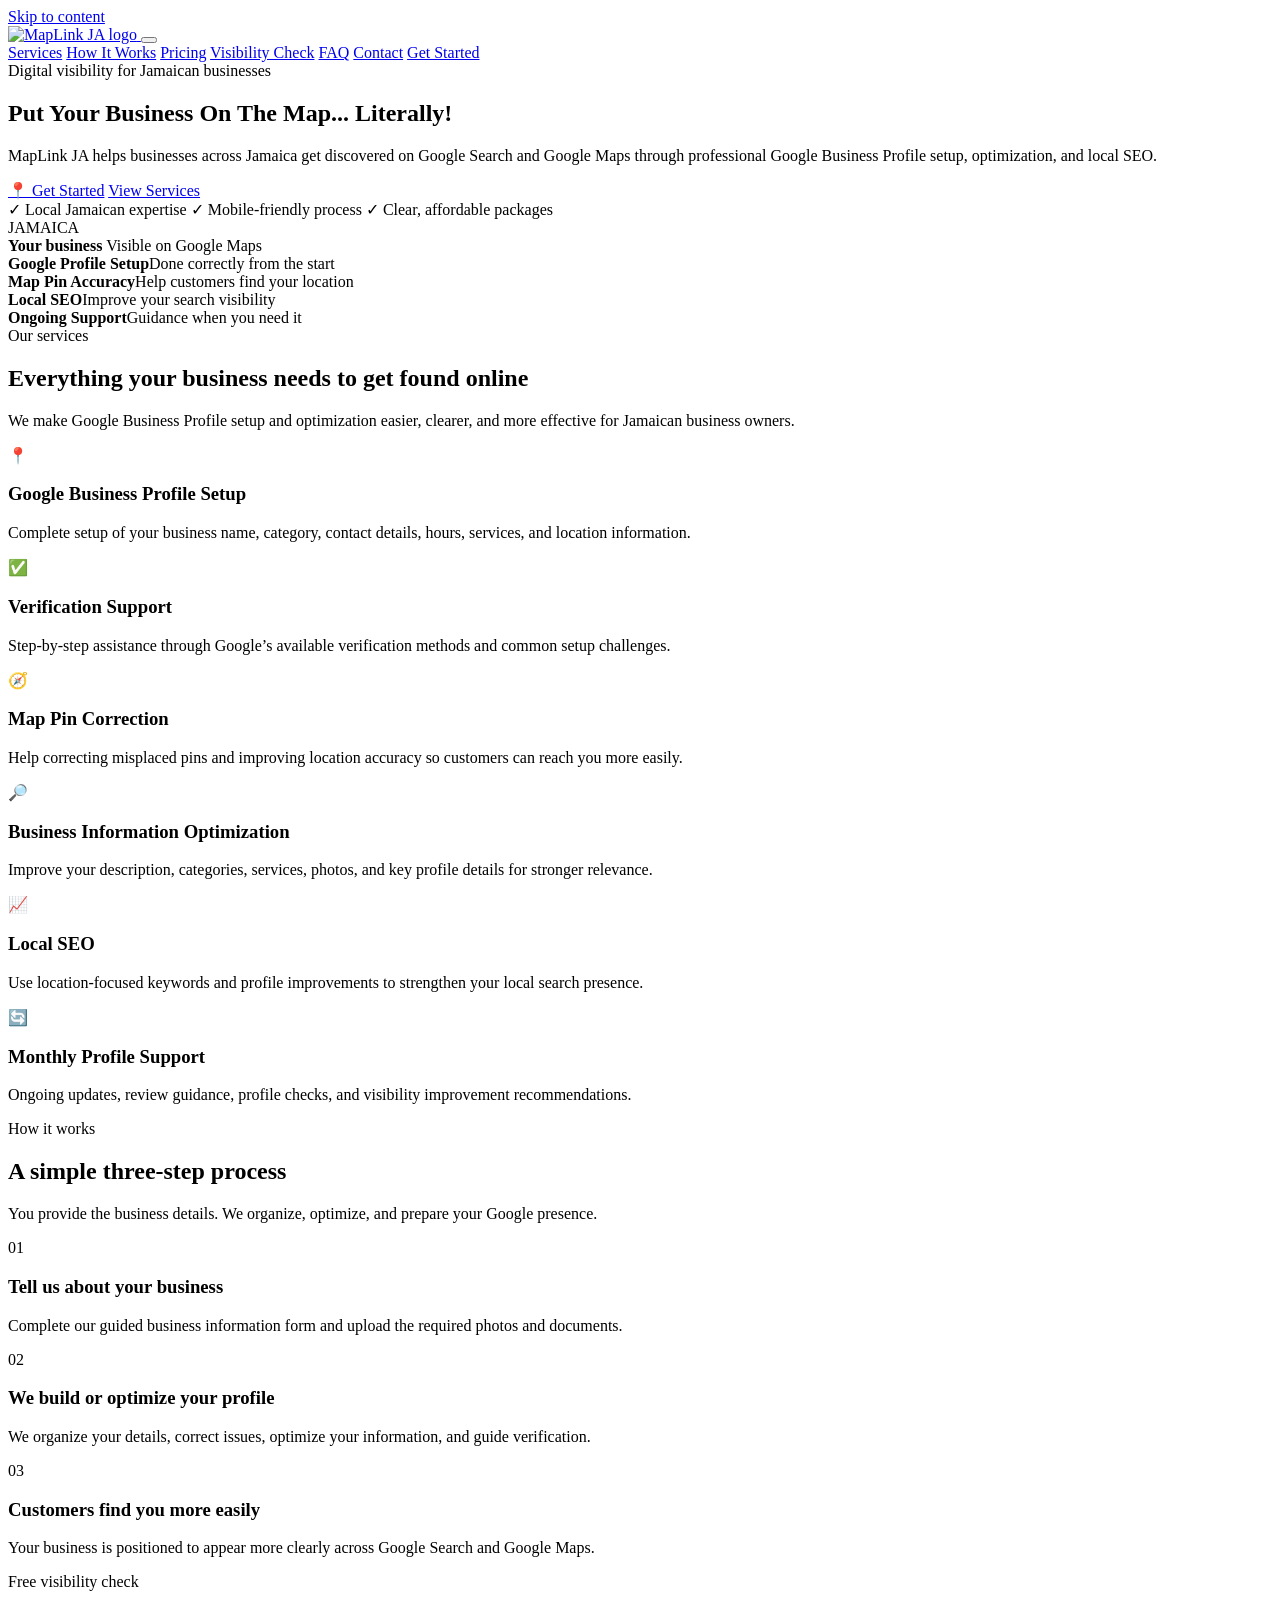
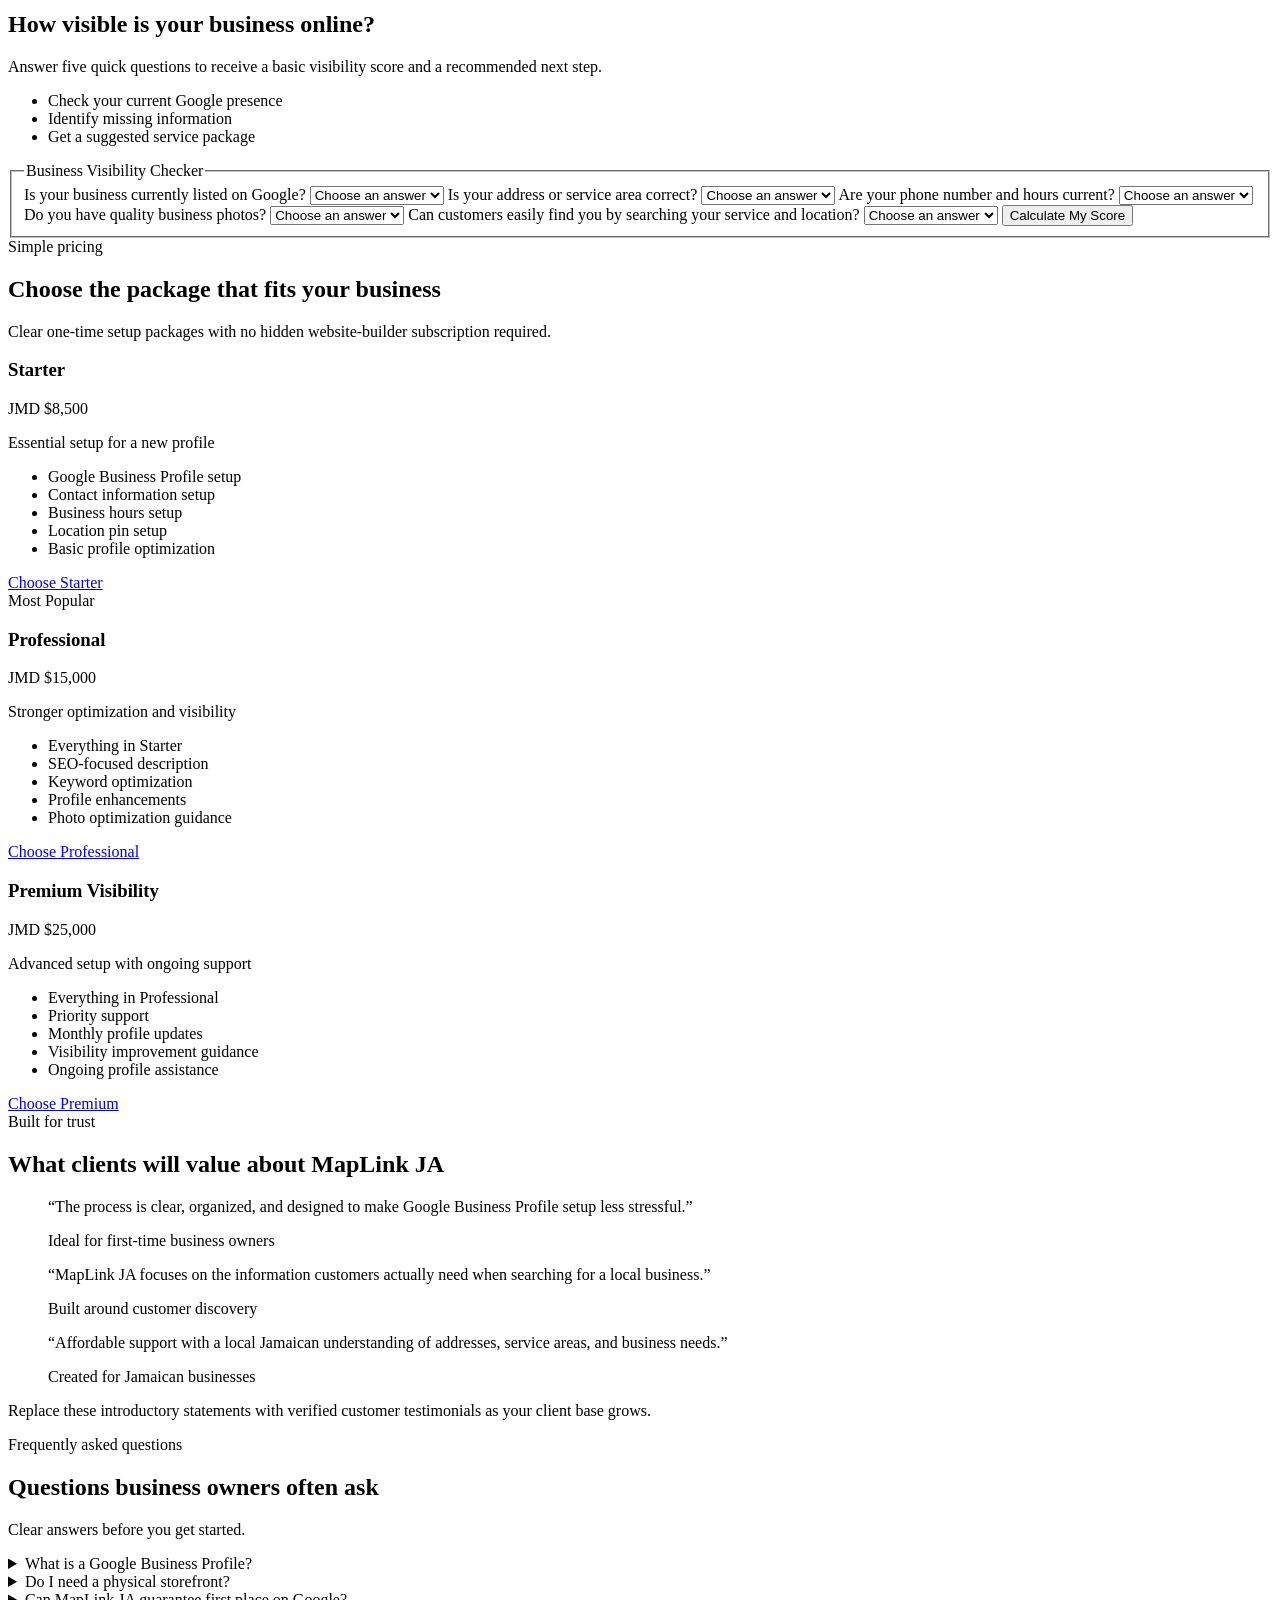
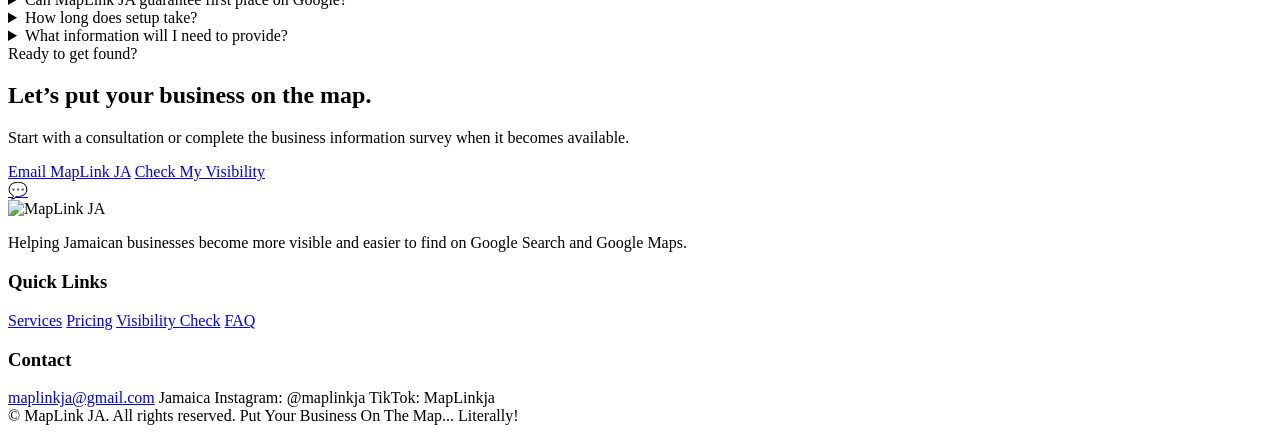
==== index.html @ b2a70035 "Add MapLink JA homepage" ====
<!DOCTYPE html>
<html lang="en">
<head>
  <meta charset="UTF-8">
  <meta name="viewport" content="width=device-width, initial-scale=1.0">
  <meta name="description" content="MapLink JA helps Jamaican businesses get found on Google Maps and Google Search through Google Business Profile setup, optimization, and local SEO.">
  <meta name="keywords" content="Google Business Profile Jamaica, Google Maps Jamaica, local SEO Jamaica, business listing Jamaica, MapLink JA">
  <meta name="author" content="MapLink JA">
  <meta property="og:title" content="MapLink JA | Put Your Business On The Map">
  <meta property="og:description" content="Helping Jamaican businesses get discovered on Google Maps and Google Search.">
  <meta property="og:type" content="website">
  <meta property="og:url" content="https://maplinkjamaica.com">
  <meta property="og:image" content="images/maplink-ja-logo.png">
  <title>MapLink JA | Put Your Business On The Map</title>
  <link rel="preconnect" href="https://fonts.googleapis.com">
  <link rel="preconnect" href="https://fonts.gstatic.com" crossorigin>
  <link href="https://fonts.googleapis.com/css2?family=Montserrat:wght@600;700;800&family=Poppins:wght@400;500;600&display=swap" rel="stylesheet">
  <link rel="stylesheet" href="css/style.css">
  <script defer src="js/main.js"></script>
</head>
<body>
  <a class="skip-link" href="#main-content">Skip to content</a>

  <header class="site-header" id="top">
    <div class="container nav-wrap">
      <a class="brand" href="#top" aria-label="MapLink JA home">
        <img src="images/maplink-ja-logo.png" alt="MapLink JA logo">
      </a>

      <button class="menu-toggle" aria-label="Open navigation" aria-expanded="false" aria-controls="site-nav">
        <span></span><span></span><span></span>
      </button>

      <nav id="site-nav" class="site-nav" aria-label="Primary navigation">
        <a href="#services">Services</a>
        <a href="#process">How It Works</a>
        <a href="#pricing">Pricing</a>
        <a href="#visibility">Visibility Check</a>
        <a href="#faq">FAQ</a>
        <a href="#contact">Contact</a>
        <a class="btn btn-small" href="#contact">Get Started</a>
      </nav>
    </div>
  </header>

  <main id="main-content">
    <section class="hero">
      <div class="hero-grid"></div>
      <div class="container hero-content">
        <div class="hero-copy reveal">
          <span class="eyebrow">Digital visibility for Jamaican businesses</span>
          <h1>Put Your Business On The Map... <span>Literally!</span></h1>
          <p>MapLink JA helps businesses across Jamaica get discovered on Google Search and Google Maps through professional Google Business Profile setup, optimization, and local SEO.</p>
          <div class="hero-actions">
            <a class="btn" href="#contact">📍 Get Started</a>
            <a class="btn btn-outline" href="#services">View Services</a>
          </div>
          <div class="hero-points">
            <span>✓ Local Jamaican expertise</span>
            <span>✓ Mobile-friendly process</span>
            <span>✓ Clear, affordable packages</span>
          </div>
        </div>

        <div class="hero-visual reveal" aria-hidden="true">
          <div class="map-card">
            <div class="map-lines"></div>
            <div class="jamaica-shape">JAMAICA</div>
            <div class="pin pin-main"><span></span></div>
            <div class="pin pin-small pin-1"></div>
            <div class="pin pin-small pin-2"></div>
            <div class="pin pin-small pin-3"></div>
            <div class="status-card">
              <strong>Your business</strong>
              <span>Visible on Google Maps</span>
            </div>
          </div>
        </div>
      </div>
    </section>

    <section class="trust-strip" aria-label="Key benefits">
      <div class="container trust-grid">
        <div><strong>Google Profile Setup</strong><span>Done correctly from the start</span></div>
        <div><strong>Map Pin Accuracy</strong><span>Help customers find your location</span></div>
        <div><strong>Local SEO</strong><span>Improve your search visibility</span></div>
        <div><strong>Ongoing Support</strong><span>Guidance when you need it</span></div>
      </div>
    </section>

    <section class="section" id="services">
      <div class="container">
        <div class="section-heading reveal">
          <span class="eyebrow">Our services</span>
          <h2>Everything your business needs to get found online</h2>
          <p>We make Google Business Profile setup and optimization easier, clearer, and more effective for Jamaican business owners.</p>
        </div>

        <div class="card-grid">
          <article class="service-card reveal">
            <div class="icon">📍</div>
            <h3>Google Business Profile Setup</h3>
            <p>Complete setup of your business name, category, contact details, hours, services, and location information.</p>
          </article>
          <article class="service-card reveal">
            <div class="icon">✅</div>
            <h3>Verification Support</h3>
            <p>Step-by-step assistance through Google’s available verification methods and common setup challenges.</p>
          </article>
          <article class="service-card reveal">
            <div class="icon">🧭</div>
            <h3>Map Pin Correction</h3>
            <p>Help correcting misplaced pins and improving location accuracy so customers can reach you more easily.</p>
          </article>
          <article class="service-card reveal">
            <div class="icon">🔎</div>
            <h3>Business Information Optimization</h3>
            <p>Improve your description, categories, services, photos, and key profile details for stronger relevance.</p>
          </article>
          <article class="service-card reveal">
            <div class="icon">📈</div>
            <h3>Local SEO</h3>
            <p>Use location-focused keywords and profile improvements to strengthen your local search presence.</p>
          </article>
          <article class="service-card reveal">
            <div class="icon">🔄</div>
            <h3>Monthly Profile Support</h3>
            <p>Ongoing updates, review guidance, profile checks, and visibility improvement recommendations.</p>
          </article>
        </div>
      </div>
    </section>

    <section class="section section-dark" id="process">
      <div class="container">
        <div class="section-heading light reveal">
          <span class="eyebrow">How it works</span>
          <h2>A simple three-step process</h2>
          <p>You provide the business details. We organize, optimize, and prepare your Google presence.</p>
        </div>

        <div class="steps">
          <article class="step reveal">
            <span class="step-number">01</span>
            <h3>Tell us about your business</h3>
            <p>Complete our guided business information form and upload the required photos and documents.</p>
          </article>
          <article class="step reveal">
            <span class="step-number">02</span>
            <h3>We build or optimize your profile</h3>
            <p>We organize your details, correct issues, optimize your information, and guide verification.</p>
          </article>
          <article class="step reveal">
            <span class="step-number">03</span>
            <h3>Customers find you more easily</h3>
            <p>Your business is positioned to appear more clearly across Google Search and Google Maps.</p>
          </article>
        </div>
      </div>
    </section>

    <section class="section" id="visibility">
      <div class="container checker-layout">
        <div class="checker-copy reveal">
          <span class="eyebrow">Free visibility check</span>
          <h2>How visible is your business online?</h2>
          <p>Answer five quick questions to receive a basic visibility score and a recommended next step.</p>
          <ul class="check-list">
            <li>Check your current Google presence</li>
            <li>Identify missing information</li>
            <li>Get a suggested service package</li>
          </ul>
        </div>

        <form class="checker-card reveal" id="visibility-form">
          <fieldset>
            <legend>Business Visibility Checker</legend>

            <label>
              Is your business currently listed on Google?
              <select name="listed" required>
                <option value="">Choose an answer</option>
                <option value="20">Yes</option>
                <option value="0">No</option>
                <option value="8">Not sure</option>
              </select>
            </label>

            <label>
              Is your address or service area correct?
              <select name="address" required>
                <option value="">Choose an answer</option>
                <option value="20">Yes</option>
                <option value="5">No</option>
                <option value="8">Not sure</option>
              </select>
            </label>

            <label>
              Are your phone number and hours current?
              <select name="details" required>
                <option value="">Choose an answer</option>
                <option value="20">Yes</option>
                <option value="5">No</option>
                <option value="8">Not sure</option>
              </select>
            </label>

            <label>
              Do you have quality business photos?
              <select name="photos" required>
                <option value="">Choose an answer</option>
                <option value="20">Yes</option>
                <option value="5">No</option>
                <option value="10">A few</option>
              </select>
            </label>

            <label>
              Can customers easily find you by searching your service and location?
              <select name="search" required>
                <option value="">Choose an answer</option>
                <option value="20">Yes</option>
                <option value="5">No</option>
                <option value="8">Not sure</option>
              </select>
            </label>

            <button class="btn" type="submit">Calculate My Score</button>
          </fieldset>

          <div class="score-result" id="score-result" aria-live="polite" hidden>
            <div class="score-circle"><span id="score-number">0</span><small>/100</small></div>
            <div>
              <h3 id="score-title">Your result</h3>
              <p id="score-message"></p>
              <a class="text-link" href="#contact">Get help from MapLink JA →</a>
            </div>
          </div>
        </form>
      </div>
    </section>

    <section class="section pricing-section" id="pricing">
      <div class="container">
        <div class="section-heading reveal">
          <span class="eyebrow">Simple pricing</span>
          <h2>Choose the package that fits your business</h2>
          <p>Clear one-time setup packages with no hidden website-builder subscription required.</p>
        </div>

        <div class="pricing-grid">
          <article class="price-card reveal">
            <h3>Starter</h3>
            <p class="price"><span>JMD</span> $8,500</p>
            <p class="price-note">Essential setup for a new profile</p>
            <ul>
              <li>Google Business Profile setup</li>
              <li>Contact information setup</li>
              <li>Business hours setup</li>
              <li>Location pin setup</li>
              <li>Basic profile optimization</li>
            </ul>
            <a class="btn btn-outline-dark" href="#contact">Choose Starter</a>
          </article>

          <article class="price-card featured reveal">
            <span class="popular">Most Popular</span>
            <h3>Professional</h3>
            <p class="price"><span>JMD</span> $15,000</p>
            <p class="price-note">Stronger optimization and visibility</p>
            <ul>
              <li>Everything in Starter</li>
              <li>SEO-focused description</li>
              <li>Keyword optimization</li>
              <li>Profile enhancements</li>
              <li>Photo optimization guidance</li>
            </ul>
            <a class="btn" href="#contact">Choose Professional</a>
          </article>

          <article class="price-card reveal">
            <h3>Premium Visibility</h3>
            <p class="price"><span>JMD</span> $25,000</p>
            <p class="price-note">Advanced setup with ongoing support</p>
            <ul>
              <li>Everything in Professional</li>
              <li>Priority support</li>
              <li>Monthly profile updates</li>
              <li>Visibility improvement guidance</li>
              <li>Ongoing profile assistance</li>
            </ul>
            <a class="btn btn-outline-dark" href="#contact">Choose Premium</a>
          </article>
        </div>
      </div>
    </section>

    <section class="section testimonials">
      <div class="container">
        <div class="section-heading reveal">
          <span class="eyebrow">Built for trust</span>
          <h2>What clients will value about MapLink JA</h2>
        </div>
        <div class="testimonial-grid">
          <blockquote class="testimonial reveal">
            <p>“The process is clear, organized, and designed to make Google Business Profile setup less stressful.”</p>
            <footer>Ideal for first-time business owners</footer>
          </blockquote>
          <blockquote class="testimonial reveal">
            <p>“MapLink JA focuses on the information customers actually need when searching for a local business.”</p>
            <footer>Built around customer discovery</footer>
          </blockquote>
          <blockquote class="testimonial reveal">
            <p>“Affordable support with a local Jamaican understanding of addresses, service areas, and business needs.”</p>
            <footer>Created for Jamaican businesses</footer>
          </blockquote>
        </div>
        <p class="disclaimer reveal">Replace these introductory statements with verified customer testimonials as your client base grows.</p>
      </div>
    </section>

    <section class="section faq-section" id="faq">
      <div class="container faq-layout">
        <div class="section-heading reveal">
          <span class="eyebrow">Frequently asked questions</span>
          <h2>Questions business owners often ask</h2>
          <p>Clear answers before you get started.</p>
        </div>

        <div class="accordion">
          <details class="reveal">
            <summary>What is a Google Business Profile?</summary>
            <p>It is the business listing that can appear in Google Search and Google Maps with your business name, phone number, hours, location, photos, reviews, and services.</p>
          </details>
          <details class="reveal">
            <summary>Do I need a physical storefront?</summary>
            <p>No. Eligible service-area businesses can hide their address and show the areas they serve instead, subject to Google’s current eligibility rules.</p>
          </details>
          <details class="reveal">
            <summary>Can MapLink JA guarantee first place on Google?</summary>
            <p>No legitimate provider can guarantee a specific ranking. We improve profile completeness, accuracy, relevance, and local visibility using responsible optimization practices.</p>
          </details>
          <details class="reveal">
            <summary>How long does setup take?</summary>
            <p>The preparation work can usually be completed quickly once all information is received. Google verification and review times vary depending on the method offered and the profile.</p>
          </details>
          <details class="reveal">
            <summary>What information will I need to provide?</summary>
            <p>You will need your official business details, contact information, business category, hours, address or service areas, services, logo, and suitable business photos.</p>
          </details>
        </div>
      </div>
    </section>

    <section class="cta-section" id="contact">
      <div class="container cta-card reveal">
        <div>
          <span class="eyebrow">Ready to get found?</span>
          <h2>Let’s put your business on the map.</h2>
          <p>Start with a consultation or complete the business information survey when it becomes available.</p>
        </div>
        <div class="cta-actions">
          <a class="btn" href="mailto:maplinkja@gmail.com?subject=MapLink%20JA%20Service%20Inquiry">Email MapLink JA</a>
          <a class="btn btn-outline" href="#visibility">Check My Visibility</a>
        </div>
      </div>
    </section>
  </main>

  <a class="whatsapp-float" href="https://wa.me/" target="_blank" rel="noopener" aria-label="Contact MapLink JA on WhatsApp">
    <span>💬</span>
  </a>

  <footer class="site-footer">
    <div class="container footer-grid">
      <div>
        <img src="images/maplink-ja-logo.png" alt="MapLink JA" class="footer-logo">
        <p>Helping Jamaican businesses become more visible and easier to find on Google Search and Google Maps.</p>
      </div>
      <div>
        <h3>Quick Links</h3>
        <a href="#services">Services</a>
        <a href="#pricing">Pricing</a>
        <a href="#visibility">Visibility Check</a>
        <a href="#faq">FAQ</a>
      </div>
      <div>
        <h3>Contact</h3>
        <a href="mailto:maplinkja@gmail.com">maplinkja@gmail.com</a>
        <span>Jamaica</span>
        <span>Instagram: @maplinkja</span>
        <span>TikTok: MapLinkja</span>
      </div>
    </div>
    <div class="container footer-bottom">
      <span>© <span id="current-year"></span> MapLink JA. All rights reserved.</span>
      <span>Put Your Business On The Map... Literally!</span>
    </div>
  </footer>
</body>
</html>
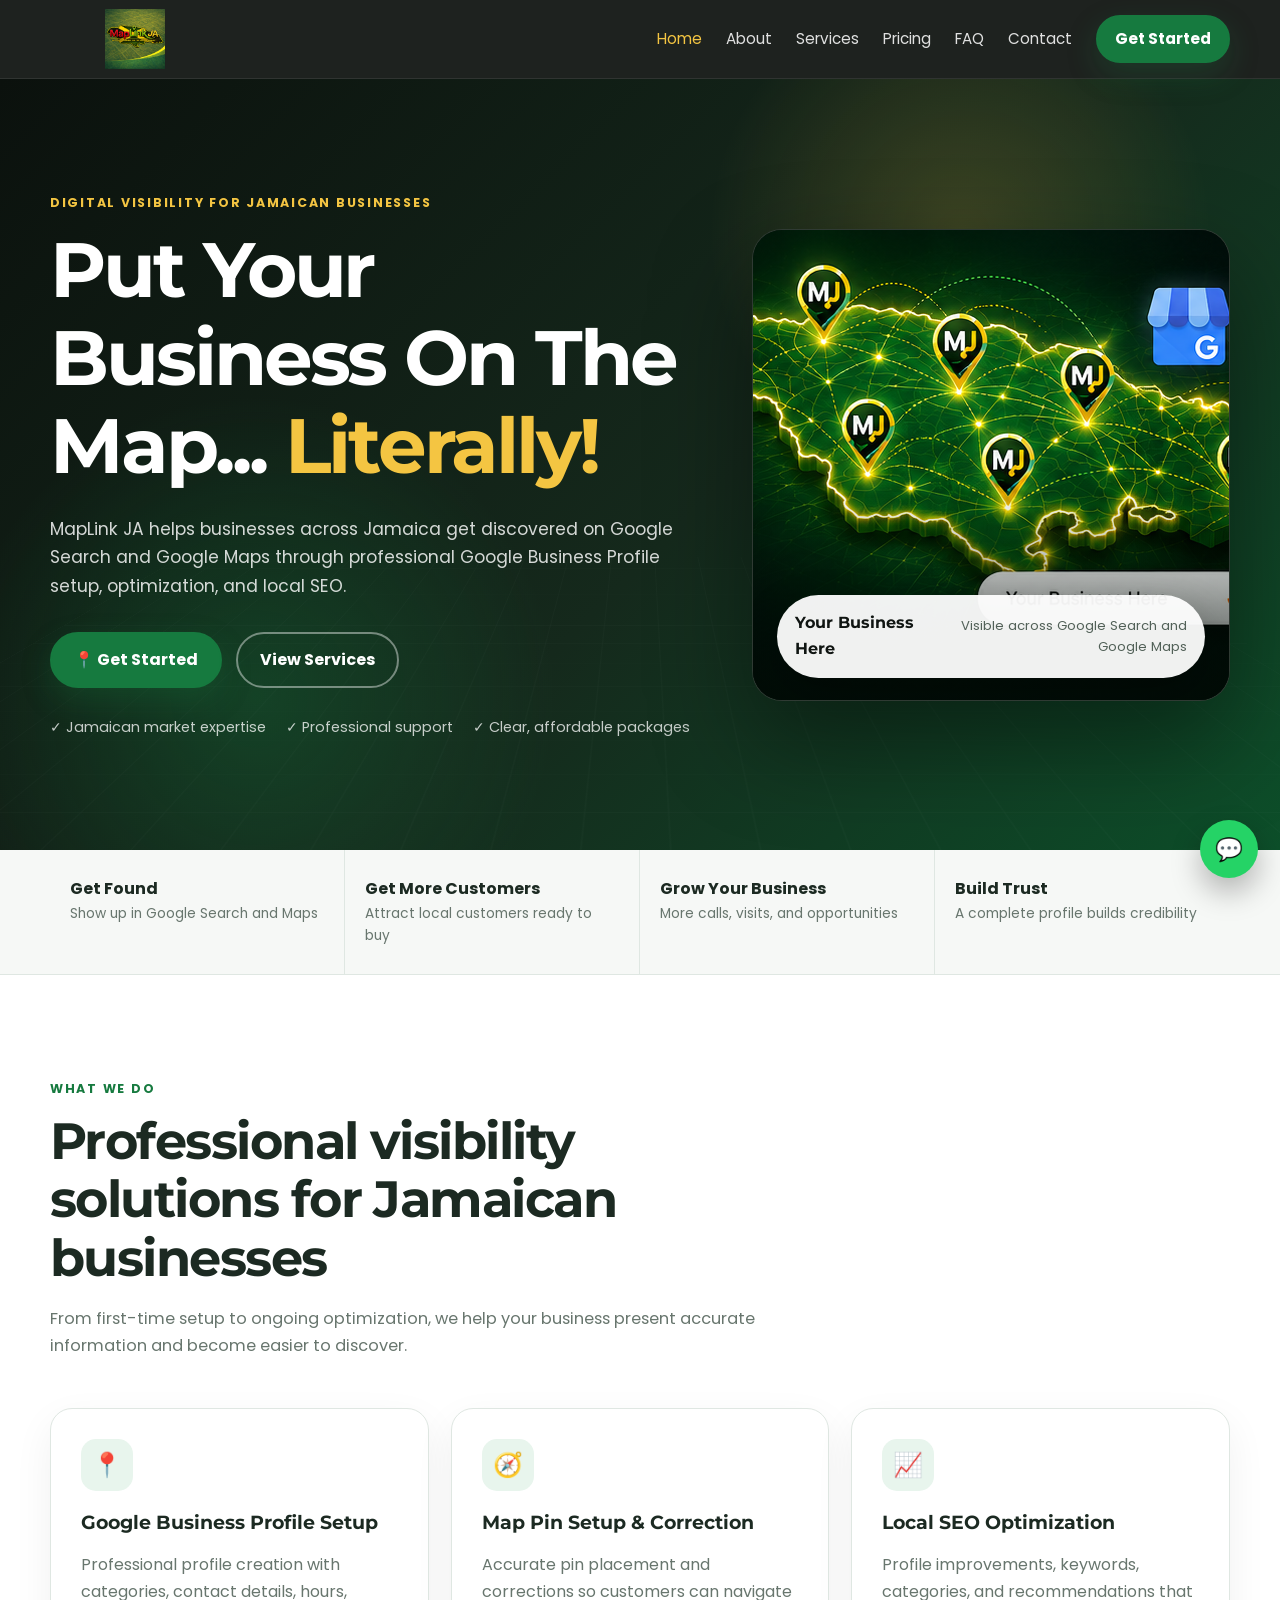
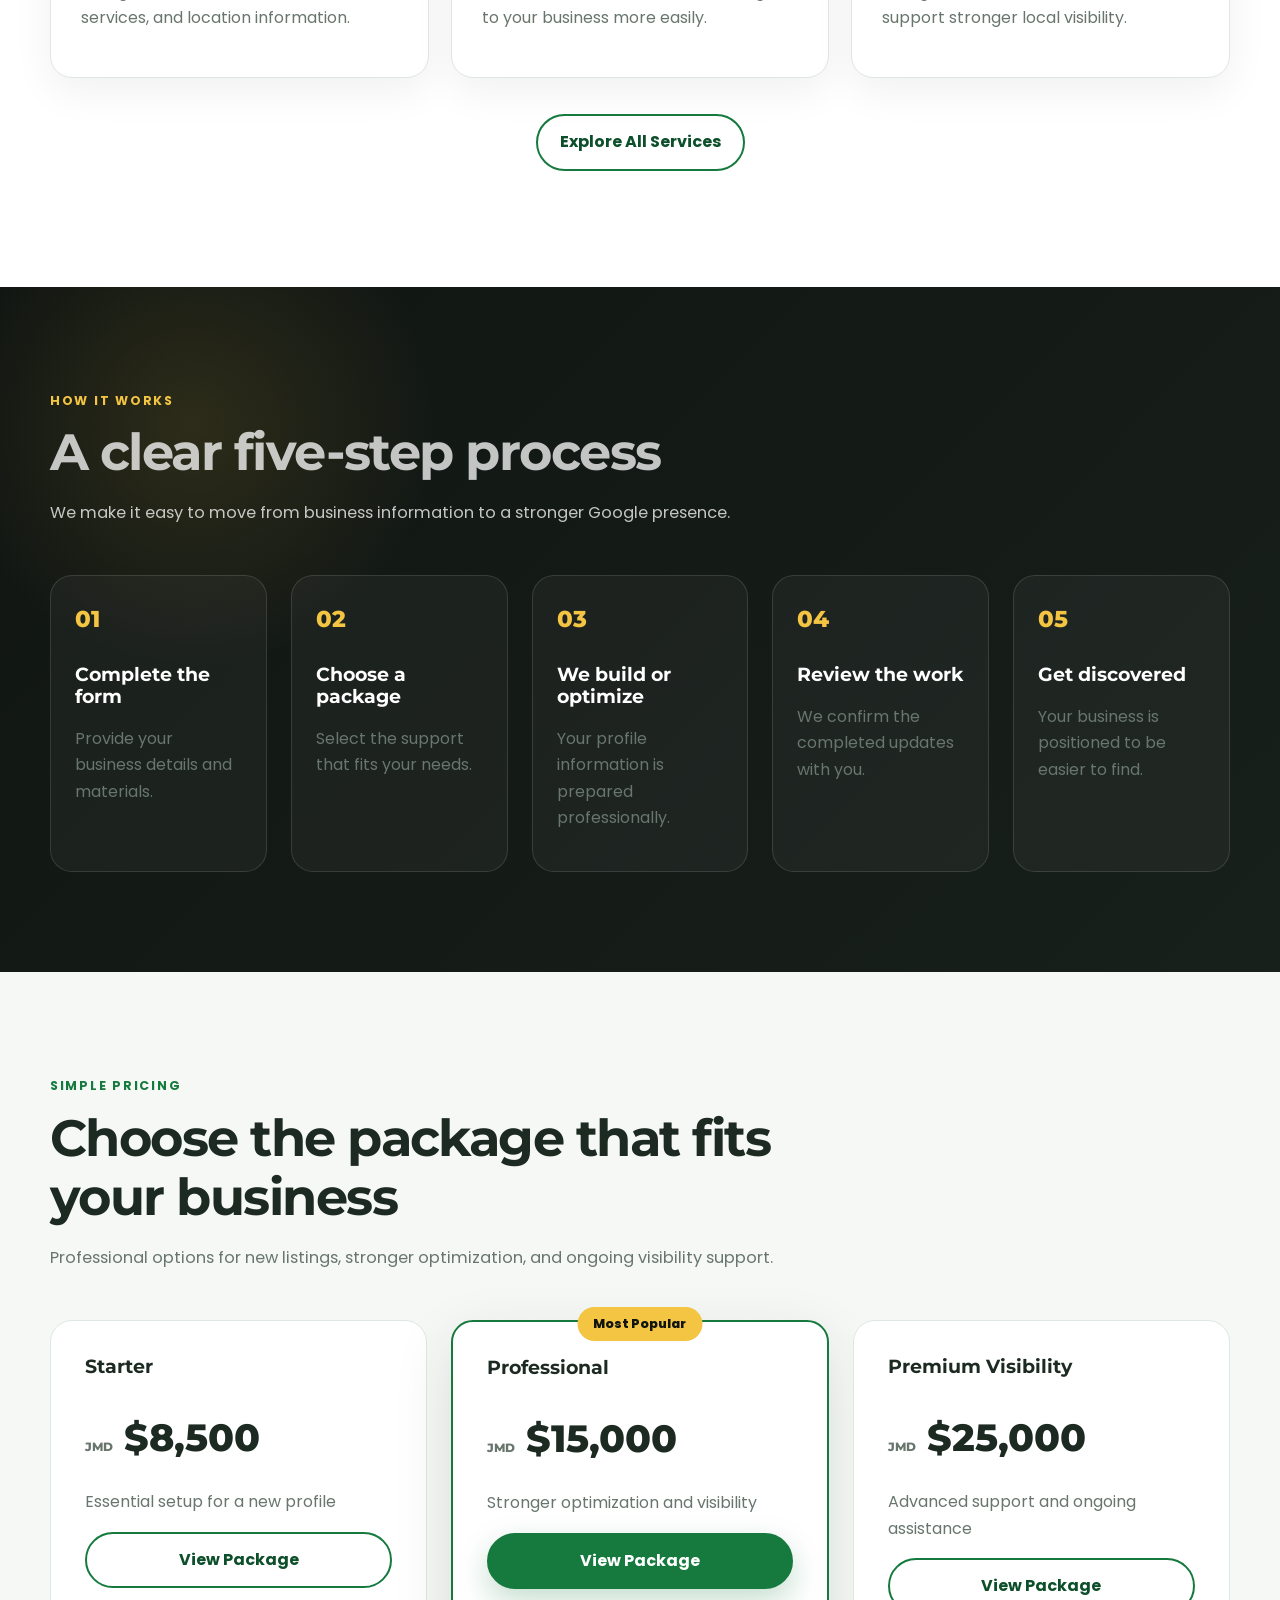
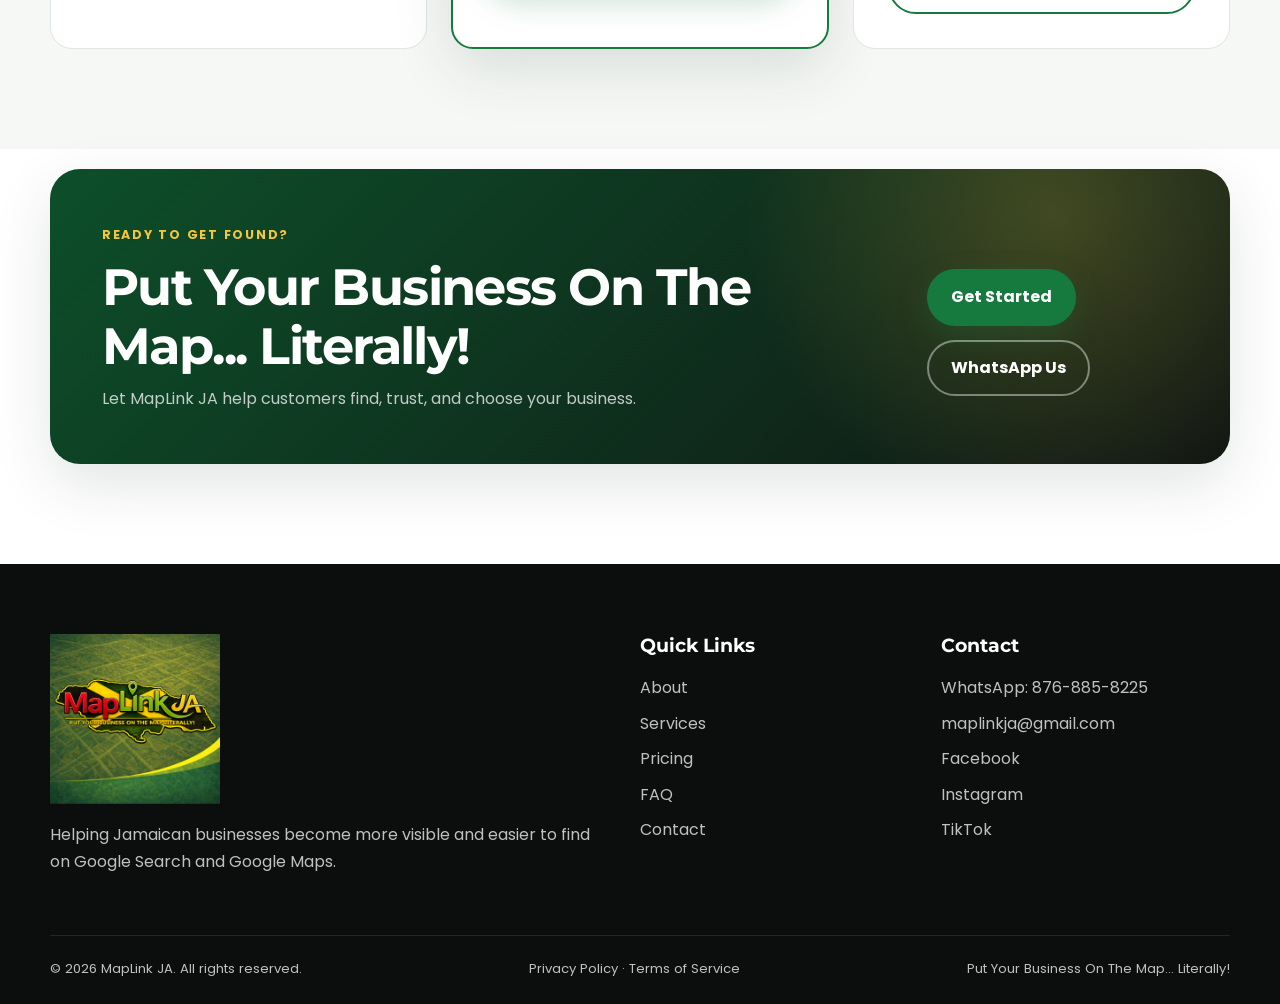
==== commit 9ffab551: "Add files via upload Implement Phase 2 Week 1B Website" ====
--- a/index.html
+++ b/index.html
@@ -1,402 +1,25 @@
 <!DOCTYPE html>
 <html lang="en">
 <head>
-  <meta charset="UTF-8">
-  <meta name="viewport" content="width=device-width, initial-scale=1.0">
-  <meta name="description" content="MapLink JA helps Jamaican businesses get found on Google Maps and Google Search through Google Business Profile setup, optimization, and local SEO.">
-  <meta name="keywords" content="Google Business Profile Jamaica, Google Maps Jamaica, local SEO Jamaica, business listing Jamaica, MapLink JA">
-  <meta name="author" content="MapLink JA">
-  <meta property="og:title" content="MapLink JA | Put Your Business On The Map">
-  <meta property="og:description" content="Helping Jamaican businesses get discovered on Google Maps and Google Search.">
-  <meta property="og:type" content="website">
-  <meta property="og:url" content="https://maplinkjamaica.com">
-  <meta property="og:image" content="images/maplink-ja-logo.png">
-  <title>MapLink JA | Put Your Business On The Map</title>
-  <link rel="preconnect" href="https://fonts.googleapis.com">
-  <link rel="preconnect" href="https://fonts.gstatic.com" crossorigin>
-  <link href="https://fonts.googleapis.com/css2?family=Montserrat:wght@600;700;800&family=Poppins:wght@400;500;600&display=swap" rel="stylesheet">
-  <link rel="stylesheet" href="css/style.css">
-  <script defer src="js/main.js"></script>
-</head>
-<body>
-  <a class="skip-link" href="#main-content">Skip to content</a>
-
-  <header class="site-header" id="top">
-    <div class="container nav-wrap">
-      <a class="brand" href="#top" aria-label="MapLink JA home">
-        <img src="images/maplink-ja-logo.png" alt="MapLink JA logo">
-      </a>
-
-      <button class="menu-toggle" aria-label="Open navigation" aria-expanded="false" aria-controls="site-nav">
-        <span></span><span></span><span></span>
-      </button>
-
-      <nav id="site-nav" class="site-nav" aria-label="Primary navigation">
-        <a href="#services">Services</a>
-        <a href="#process">How It Works</a>
-        <a href="#pricing">Pricing</a>
-        <a href="#visibility">Visibility Check</a>
-        <a href="#faq">FAQ</a>
-        <a href="#contact">Contact</a>
-        <a class="btn btn-small" href="#contact">Get Started</a>
-      </nav>
-    </div>
-  </header>
-
-  <main id="main-content">
-    <section class="hero">
-      <div class="hero-grid"></div>
-      <div class="container hero-content">
-        <div class="hero-copy reveal">
-          <span class="eyebrow">Digital visibility for Jamaican businesses</span>
-          <h1>Put Your Business On The Map... <span>Literally!</span></h1>
-          <p>MapLink JA helps businesses across Jamaica get discovered on Google Search and Google Maps through professional Google Business Profile setup, optimization, and local SEO.</p>
-          <div class="hero-actions">
-            <a class="btn" href="#contact">📍 Get Started</a>
-            <a class="btn btn-outline" href="#services">View Services</a>
-          </div>
-          <div class="hero-points">
-            <span>✓ Local Jamaican expertise</span>
-            <span>✓ Mobile-friendly process</span>
-            <span>✓ Clear, affordable packages</span>
-          </div>
-        </div>
-
-        <div class="hero-visual reveal" aria-hidden="true">
-          <div class="map-card">
-            <div class="map-lines"></div>
-            <div class="jamaica-shape">JAMAICA</div>
-            <div class="pin pin-main"><span></span></div>
-            <div class="pin pin-small pin-1"></div>
-            <div class="pin pin-small pin-2"></div>
-            <div class="pin pin-small pin-3"></div>
-            <div class="status-card">
-              <strong>Your business</strong>
-              <span>Visible on Google Maps</span>
-            </div>
-          </div>
-        </div>
-      </div>
-    </section>
-
-    <section class="trust-strip" aria-label="Key benefits">
-      <div class="container trust-grid">
-        <div><strong>Google Profile Setup</strong><span>Done correctly from the start</span></div>
-        <div><strong>Map Pin Accuracy</strong><span>Help customers find your location</span></div>
-        <div><strong>Local SEO</strong><span>Improve your search visibility</span></div>
-        <div><strong>Ongoing Support</strong><span>Guidance when you need it</span></div>
-      </div>
-    </section>
-
-    <section class="section" id="services">
-      <div class="container">
-        <div class="section-heading reveal">
-          <span class="eyebrow">Our services</span>
-          <h2>Everything your business needs to get found online</h2>
-          <p>We make Google Business Profile setup and optimization easier, clearer, and more effective for Jamaican business owners.</p>
-        </div>
-
-        <div class="card-grid">
-          <article class="service-card reveal">
-            <div class="icon">📍</div>
-            <h3>Google Business Profile Setup</h3>
-            <p>Complete setup of your business name, category, contact details, hours, services, and location information.</p>
-          </article>
-          <article class="service-card reveal">
-            <div class="icon">✅</div>
-            <h3>Verification Support</h3>
-            <p>Step-by-step assistance through Google’s available verification methods and common setup challenges.</p>
-          </article>
-          <article class="service-card reveal">
-            <div class="icon">🧭</div>
-            <h3>Map Pin Correction</h3>
-            <p>Help correcting misplaced pins and improving location accuracy so customers can reach you more easily.</p>
-          </article>
-          <article class="service-card reveal">
-            <div class="icon">🔎</div>
-            <h3>Business Information Optimization</h3>
-            <p>Improve your description, categories, services, photos, and key profile details for stronger relevance.</p>
-          </article>
-          <article class="service-card reveal">
-            <div class="icon">📈</div>
-            <h3>Local SEO</h3>
-            <p>Use location-focused keywords and profile improvements to strengthen your local search presence.</p>
-          </article>
-          <article class="service-card reveal">
-            <div class="icon">🔄</div>
-            <h3>Monthly Profile Support</h3>
-            <p>Ongoing updates, review guidance, profile checks, and visibility improvement recommendations.</p>
-          </article>
-        </div>
-      </div>
-    </section>
-
-    <section class="section section-dark" id="process">
-      <div class="container">
-        <div class="section-heading light reveal">
-          <span class="eyebrow">How it works</span>
-          <h2>A simple three-step process</h2>
-          <p>You provide the business details. We organize, optimize, and prepare your Google presence.</p>
-        </div>
-
-        <div class="steps">
-          <article class="step reveal">
-            <span class="step-number">01</span>
-            <h3>Tell us about your business</h3>
-            <p>Complete our guided business information form and upload the required photos and documents.</p>
-          </article>
-          <article class="step reveal">
-            <span class="step-number">02</span>
-            <h3>We build or optimize your profile</h3>
-            <p>We organize your details, correct issues, optimize your information, and guide verification.</p>
-          </article>
-          <article class="step reveal">
-            <span class="step-number">03</span>
-            <h3>Customers find you more easily</h3>
-            <p>Your business is positioned to appear more clearly across Google Search and Google Maps.</p>
-          </article>
-        </div>
-      </div>
-    </section>
-
-    <section class="section" id="visibility">
-      <div class="container checker-layout">
-        <div class="checker-copy reveal">
-          <span class="eyebrow">Free visibility check</span>
-          <h2>How visible is your business online?</h2>
-          <p>Answer five quick questions to receive a basic visibility score and a recommended next step.</p>
-          <ul class="check-list">
-            <li>Check your current Google presence</li>
-            <li>Identify missing information</li>
-            <li>Get a suggested service package</li>
-          </ul>
-        </div>
-
-        <form class="checker-card reveal" id="visibility-form">
-          <fieldset>
-            <legend>Business Visibility Checker</legend>
-
-            <label>
-              Is your business currently listed on Google?
-              <select name="listed" required>
-                <option value="">Choose an answer</option>
-                <option value="20">Yes</option>
-                <option value="0">No</option>
-                <option value="8">Not sure</option>
-              </select>
-            </label>
-
-            <label>
-              Is your address or service area correct?
-              <select name="address" required>
-                <option value="">Choose an answer</option>
-                <option value="20">Yes</option>
-                <option value="5">No</option>
-                <option value="8">Not sure</option>
-              </select>
-            </label>
-
-            <label>
-              Are your phone number and hours current?
-              <select name="details" required>
-                <option value="">Choose an answer</option>
-                <option value="20">Yes</option>
-                <option value="5">No</option>
-                <option value="8">Not sure</option>
-              </select>
-            </label>
-
-            <label>
-              Do you have quality business photos?
-              <select name="photos" required>
-                <option value="">Choose an answer</option>
-                <option value="20">Yes</option>
-                <option value="5">No</option>
-                <option value="10">A few</option>
-              </select>
-            </label>
-
-            <label>
-              Can customers easily find you by searching your service and location?
-              <select name="search" required>
-                <option value="">Choose an answer</option>
-                <option value="20">Yes</option>
-                <option value="5">No</option>
-                <option value="8">Not sure</option>
-              </select>
-            </label>
-
-            <button class="btn" type="submit">Calculate My Score</button>
-          </fieldset>
-
-          <div class="score-result" id="score-result" aria-live="polite" hidden>
-            <div class="score-circle"><span id="score-number">0</span><small>/100</small></div>
-            <div>
-              <h3 id="score-title">Your result</h3>
-              <p id="score-message"></p>
-              <a class="text-link" href="#contact">Get help from MapLink JA →</a>
-            </div>
-          </div>
-        </form>
-      </div>
-    </section>
-
-    <section class="section pricing-section" id="pricing">
-      <div class="container">
-        <div class="section-heading reveal">
-          <span class="eyebrow">Simple pricing</span>
-          <h2>Choose the package that fits your business</h2>
-          <p>Clear one-time setup packages with no hidden website-builder subscription required.</p>
-        </div>
-
-        <div class="pricing-grid">
-          <article class="price-card reveal">
-            <h3>Starter</h3>
-            <p class="price"><span>JMD</span> $8,500</p>
-            <p class="price-note">Essential setup for a new profile</p>
-            <ul>
-              <li>Google Business Profile setup</li>
-              <li>Contact information setup</li>
-              <li>Business hours setup</li>
-              <li>Location pin setup</li>
-              <li>Basic profile optimization</li>
-            </ul>
-            <a class="btn btn-outline-dark" href="#contact">Choose Starter</a>
-          </article>
-
-          <article class="price-card featured reveal">
-            <span class="popular">Most Popular</span>
-            <h3>Professional</h3>
-            <p class="price"><span>JMD</span> $15,000</p>
-            <p class="price-note">Stronger optimization and visibility</p>
-            <ul>
-              <li>Everything in Starter</li>
-              <li>SEO-focused description</li>
-              <li>Keyword optimization</li>
-              <li>Profile enhancements</li>
-              <li>Photo optimization guidance</li>
-            </ul>
-            <a class="btn" href="#contact">Choose Professional</a>
-          </article>
-
-          <article class="price-card reveal">
-            <h3>Premium Visibility</h3>
-            <p class="price"><span>JMD</span> $25,000</p>
-            <p class="price-note">Advanced setup with ongoing support</p>
-            <ul>
-              <li>Everything in Professional</li>
-              <li>Priority support</li>
-              <li>Monthly profile updates</li>
-              <li>Visibility improvement guidance</li>
-              <li>Ongoing profile assistance</li>
-            </ul>
-            <a class="btn btn-outline-dark" href="#contact">Choose Premium</a>
-          </article>
-        </div>
-      </div>
-    </section>
-
-    <section class="section testimonials">
-      <div class="container">
-        <div class="section-heading reveal">
-          <span class="eyebrow">Built for trust</span>
-          <h2>What clients will value about MapLink JA</h2>
-        </div>
-        <div class="testimonial-grid">
-          <blockquote class="testimonial reveal">
-            <p>“The process is clear, organized, and designed to make Google Business Profile setup less stressful.”</p>
-            <footer>Ideal for first-time business owners</footer>
-          </blockquote>
-          <blockquote class="testimonial reveal">
-            <p>“MapLink JA focuses on the information customers actually need when searching for a local business.”</p>
-            <footer>Built around customer discovery</footer>
-          </blockquote>
-          <blockquote class="testimonial reveal">
-            <p>“Affordable support with a local Jamaican understanding of addresses, service areas, and business needs.”</p>
-            <footer>Created for Jamaican businesses</footer>
-          </blockquote>
-        </div>
-        <p class="disclaimer reveal">Replace these introductory statements with verified customer testimonials as your client base grows.</p>
-      </div>
-    </section>
-
-    <section class="section faq-section" id="faq">
-      <div class="container faq-layout">
-        <div class="section-heading reveal">
-          <span class="eyebrow">Frequently asked questions</span>
-          <h2>Questions business owners often ask</h2>
-          <p>Clear answers before you get started.</p>
-        </div>
-
-        <div class="accordion">
-          <details class="reveal">
-            <summary>What is a Google Business Profile?</summary>
-            <p>It is the business listing that can appear in Google Search and Google Maps with your business name, phone number, hours, location, photos, reviews, and services.</p>
-          </details>
-          <details class="reveal">
-            <summary>Do I need a physical storefront?</summary>
-            <p>No. Eligible service-area businesses can hide their address and show the areas they serve instead, subject to Google’s current eligibility rules.</p>
-          </details>
-          <details class="reveal">
-            <summary>Can MapLink JA guarantee first place on Google?</summary>
-            <p>No legitimate provider can guarantee a specific ranking. We improve profile completeness, accuracy, relevance, and local visibility using responsible optimization practices.</p>
-          </details>
-          <details class="reveal">
-            <summary>How long does setup take?</summary>
-            <p>The preparation work can usually be completed quickly once all information is received. Google verification and review times vary depending on the method offered and the profile.</p>
-          </details>
-          <details class="reveal">
-            <summary>What information will I need to provide?</summary>
-            <p>You will need your official business details, contact information, business category, hours, address or service areas, services, logo, and suitable business photos.</p>
-          </details>
-        </div>
-      </div>
-    </section>
-
-    <section class="cta-section" id="contact">
-      <div class="container cta-card reveal">
-        <div>
-          <span class="eyebrow">Ready to get found?</span>
-          <h2>Let’s put your business on the map.</h2>
-          <p>Start with a consultation or complete the business information survey when it becomes available.</p>
-        </div>
-        <div class="cta-actions">
-          <a class="btn" href="mailto:maplinkja@gmail.com?subject=MapLink%20JA%20Service%20Inquiry">Email MapLink JA</a>
-          <a class="btn btn-outline" href="#visibility">Check My Visibility</a>
-        </div>
-      </div>
-    </section>
-  </main>
-
-  <a class="whatsapp-float" href="https://wa.me/" target="_blank" rel="noopener" aria-label="Contact MapLink JA on WhatsApp">
-    <span>💬</span>
-  </a>
-
-  <footer class="site-footer">
-    <div class="container footer-grid">
-      <div>
-        <img src="images/maplink-ja-logo.png" alt="MapLink JA" class="footer-logo">
-        <p>Helping Jamaican businesses become more visible and easier to find on Google Search and Google Maps.</p>
-      </div>
-      <div>
-        <h3>Quick Links</h3>
-        <a href="#services">Services</a>
-        <a href="#pricing">Pricing</a>
-        <a href="#visibility">Visibility Check</a>
-        <a href="#faq">FAQ</a>
-      </div>
-      <div>
-        <h3>Contact</h3>
-        <a href="mailto:maplinkja@gmail.com">maplinkja@gmail.com</a>
-        <span>Jamaica</span>
-        <span>Instagram: @maplinkja</span>
-        <span>TikTok: MapLinkja</span>
-      </div>
-    </div>
-    <div class="container footer-bottom">
-      <span>© <span id="current-year"></span> MapLink JA. All rights reserved.</span>
-      <span>Put Your Business On The Map... Literally!</span>
-    </div>
-  </footer>
-</body>
-</html>
+<meta charset="UTF-8"><meta name="viewport" content="width=device-width, initial-scale=1.0">
+<meta name="description" content="MapLink JA helps Jamaican businesses get found on Google Maps and Google Search through Google Business Profile setup, optimization, and local SEO."><meta name="author" content="MapLink JA">
+<meta property="og:title" content="MapLink JA | Put Your Business On The Map"><meta property="og:description" content="MapLink JA helps Jamaican businesses get found on Google Maps and Google Search through Google Business Profile setup, optimization, and local SEO."><meta property="og:type" content="website"><meta property="og:url" content="https://maplinkjamaica.com"><meta property="og:image" content="images/maplink-ja-logo.png">
+<title>MapLink JA | Put Your Business On The Map</title>
+<link rel="preconnect" href="https://fonts.googleapis.com"><link rel="preconnect" href="https://fonts.gstatic.com" crossorigin>
+<link href="https://fonts.googleapis.com/css2?family=Montserrat:wght@600;700;800&family=Poppins:wght@400;500;600&display=swap" rel="stylesheet">
+<link rel="stylesheet" href="css/style.css"><script defer src="js/main.js"></script>
+</head><body><a class="skip-link" href="#main-content">Skip to content</a>
+<header class="site-header" id="top"><div class="container nav-wrap"><a class="brand" href="index.html" aria-label="MapLink JA home"><img src="images/maplink-ja-logo.png" alt="MapLink JA logo"></a><button class="menu-toggle" aria-label="Open navigation" aria-expanded="false" aria-controls="site-nav"><span></span><span></span><span></span></button><nav id="site-nav" class="site-nav" aria-label="Primary navigation"><a href="index.html" aria-current="page" class="active">Home</a>
+<a href="about.html">About</a>
+<a href="services.html">Services</a>
+<a href="pricing.html">Pricing</a>
+<a href="faq.html">FAQ</a>
+<a href="contact.html">Contact</a><a class="btn btn-small" href="contact.html">Get Started</a></nav></div></header>
+<main id="main-content"><section class="hero"><div class="hero-grid"></div><div class="container hero-content"><div class="hero-copy reveal"><span class="eyebrow">Digital visibility for Jamaican businesses</span><h1>Put Your Business On The Map... <span>Literally!</span></h1><p>MapLink JA helps businesses across Jamaica get discovered on Google Search and Google Maps through professional Google Business Profile setup, optimization, and local SEO.</p><div class="hero-actions"><a class="btn" href="contact.html">📍 Get Started</a><a class="btn btn-outline" href="services.html">View Services</a></div><div class="hero-points"><span>✓ Jamaican market expertise</span><span>✓ Professional support</span><span>✓ Clear, affordable packages</span></div></div><div class="hero-visual reveal"><figure class="approved-home-visual"><img src="images/home-hero-jamaica-map.png" alt="Digital map of Jamaica with connected MapLink JA location pins"><figcaption><strong>Your Business Here</strong><span>Visible across Google Search and Google Maps</span></figcaption></figure></div></div></section>
+<section class="trust-strip"><div class="container trust-grid"><div><strong>Get Found</strong><span>Show up in Google Search and Maps</span></div><div><strong>Get More Customers</strong><span>Attract local customers ready to buy</span></div><div><strong>Grow Your Business</strong><span>More calls, visits, and opportunities</span></div><div><strong>Build Trust</strong><span>A complete profile builds credibility</span></div></div></section>
+<section class="section"><div class="container"><div class="section-heading reveal"><span class="eyebrow">What we do</span><h2>Professional visibility solutions for Jamaican businesses</h2><p>From first-time setup to ongoing optimization, we help your business present accurate information and become easier to discover.</p></div><div class="card-grid"><article class="service-card reveal"><div class="icon">📍</div><h3>Google Business Profile Setup</h3><p>Professional profile creation with categories, contact details, hours, services, and location information.</p></article><article class="service-card reveal"><div class="icon">🧭</div><h3>Map Pin Setup & Correction</h3><p>Accurate pin placement and corrections so customers can navigate to your business more easily.</p></article><article class="service-card reveal"><div class="icon">📈</div><h3>Local SEO Optimization</h3><p>Profile improvements, keywords, categories, and recommendations that support stronger local visibility.</p></article></div><p class="center-action reveal"><a class="btn btn-outline-dark" href="services.html">Explore All Services</a></p></div></section>
+<section class="section section-dark"><div class="container"><div class="section-heading light reveal"><span class="eyebrow">How it works</span><h2>A clear five-step process</h2><p>We make it easy to move from business information to a stronger Google presence.</p></div><div class="steps steps-five"><article class="step reveal"><span class="step-number">01</span><h3>Complete the form</h3><p>Provide your business details and materials.</p></article><article class="step reveal"><span class="step-number">02</span><h3>Choose a package</h3><p>Select the support that fits your needs.</p></article><article class="step reveal"><span class="step-number">03</span><h3>We build or optimize</h3><p>Your profile information is prepared professionally.</p></article><article class="step reveal"><span class="step-number">04</span><h3>Review the work</h3><p>We confirm the completed updates with you.</p></article><article class="step reveal"><span class="step-number">05</span><h3>Get discovered</h3><p>Your business is positioned to be easier to find.</p></article></div></div></section>
+<section class="section pricing-section"><div class="container"><div class="section-heading reveal"><span class="eyebrow">Simple pricing</span><h2>Choose the package that fits your business</h2><p>Professional options for new listings, stronger optimization, and ongoing visibility support.</p></div><div class="pricing-grid"><article class="price-card reveal"><h3>Starter</h3><p class="price"><span>JMD</span> $8,500</p><p class="price-note">Essential setup for a new profile</p><a class="btn btn-outline-dark" href="pricing.html">View Package</a></article><article class="price-card featured reveal"><span class="popular">Most Popular</span><h3>Professional</h3><p class="price"><span>JMD</span> $15,000</p><p class="price-note">Stronger optimization and visibility</p><a class="btn" href="pricing.html">View Package</a></article><article class="price-card reveal"><h3>Premium Visibility</h3><p class="price"><span>JMD</span> $25,000</p><p class="price-note">Advanced support and ongoing assistance</p><a class="btn btn-outline-dark" href="pricing.html">View Package</a></article></div></div></section>
+<section class="cta-section"><div class="container cta-card reveal"><div><span class="eyebrow">Ready to get found?</span><h2>Put Your Business On The Map... Literally!</h2><p>Let MapLink JA help customers find, trust, and choose your business.</p></div><div class="cta-actions"><a class="btn" href="contact.html">Get Started</a><a class="btn btn-outline" href="https://wa.me/18768858225" target="_blank" rel="noopener">WhatsApp Us</a></div></div></section></main>
+<a class="whatsapp-float" href="https://wa.me/18768858225?text=Hello%20MapLink%20JA%2C%20I%20would%20like%20help%20putting%20my%20business%20on%20the%20map." target="_blank" rel="noopener" aria-label="Contact MapLink JA on WhatsApp"><span>💬</span></a>
+<footer class="site-footer"><div class="container footer-grid"><div><img src="images/maplink-ja-logo.png" alt="MapLink JA" class="footer-logo"><p>Helping Jamaican businesses become more visible and easier to find on Google Search and Google Maps.</p></div><div><h3>Quick Links</h3><a href="about.html">About</a><a href="services.html">Services</a><a href="pricing.html">Pricing</a><a href="faq.html">FAQ</a><a href="contact.html">Contact</a></div><div><h3>Contact</h3><a href="https://wa.me/18768858225" target="_blank" rel="noopener">WhatsApp: 876-885-8225</a><a href="mailto:maplinkja@gmail.com">maplinkja@gmail.com</a><a href="https://www.facebook.com/share/19GiQzsgYb/" target="_blank" rel="noopener">Facebook</a><a href="https://www.instagram.com/maplinkja" target="_blank" rel="noopener">Instagram</a><a href="https://www.tiktok.com/@_maplinkja" target="_blank" rel="noopener">TikTok</a></div></div><div class="container footer-bottom"><span>© <span id="current-year"></span> MapLink JA. All rights reserved.</span><span><a href="privacy.html">Privacy Policy</a> · <a href="terms.html">Terms of Service</a></span><span>Put Your Business On The Map... Literally!</span></div></footer></body></html>
--- a/css/style.css
+++ b/css/style.css
@@ -0,0 +1,1043 @@
+:root {
+  --green: #167a3f;
+  --green-dark: #0d4f2a;
+  --gold: #f4c542;
+  --red: #d9362b;
+  --charcoal: #101512;
+  --charcoal-2: #18201b;
+  --white: #ffffff;
+  --off-white: #f6f8f6;
+  --text: #1c2a22;
+  --muted: #68766e;
+  --border: #dfe7e2;
+  --shadow: 0 20px 60px rgba(12, 42, 25, 0.12);
+  --radius: 22px;
+  --container: 1180px;
+}
+
+* {
+  box-sizing: border-box;
+}
+
+html {
+  scroll-behavior: smooth;
+}
+
+body {
+  margin: 0;
+  font-family: "Poppins", sans-serif;
+  color: var(--text);
+  background: var(--white);
+  line-height: 1.65;
+}
+
+img {
+  max-width: 100%;
+  display: block;
+}
+
+a {
+  color: inherit;
+  text-decoration: none;
+}
+
+button,
+select {
+  font: inherit;
+}
+
+.container {
+  width: min(calc(100% - 32px), var(--container));
+  margin-inline: auto;
+}
+
+.skip-link {
+  position: fixed;
+  top: -60px;
+  left: 16px;
+  z-index: 1000;
+  background: var(--gold);
+  color: var(--charcoal);
+  padding: 10px 14px;
+  border-radius: 10px;
+  font-weight: 700;
+}
+
+.skip-link:focus {
+  top: 16px;
+}
+
+.site-header {
+  position: sticky;
+  top: 0;
+  z-index: 100;
+  background: rgba(16, 21, 18, 0.94);
+  backdrop-filter: blur(14px);
+  border-bottom: 1px solid rgba(255, 255, 255, 0.08);
+}
+
+.nav-wrap {
+  min-height: 78px;
+  display: flex;
+  align-items: center;
+  justify-content: space-between;
+  gap: 24px;
+}
+
+.brand img {
+  width: 170px;
+  max-height: 60px;
+  object-fit: contain;
+}
+
+.site-nav {
+  display: flex;
+  align-items: center;
+  gap: 24px;
+  color: var(--white);
+  font-size: 0.95rem;
+}
+
+.site-nav a:not(.btn) {
+  opacity: 0.86;
+}
+
+.site-nav a:hover {
+  opacity: 1;
+  color: var(--gold);
+}
+
+.menu-toggle {
+  display: none;
+  background: none;
+  border: 0;
+  padding: 8px;
+}
+
+.menu-toggle span {
+  display: block;
+  width: 26px;
+  height: 3px;
+  background: var(--white);
+  margin: 5px 0;
+  border-radius: 99px;
+}
+
+.hero {
+  position: relative;
+  overflow: hidden;
+  background:
+    radial-gradient(circle at 75% 20%, rgba(244, 197, 66, 0.18), transparent 22%),
+    radial-gradient(circle at 20% 80%, rgba(22, 122, 63, 0.35), transparent 25%),
+    linear-gradient(135deg, #0b110d 0%, #15291c 55%, #0d4f2a 100%);
+  color: var(--white);
+  min-height: 720px;
+  display: grid;
+  align-items: center;
+}
+
+.hero-grid {
+  position: absolute;
+  inset: 0;
+  opacity: 0.12;
+  background-image:
+    linear-gradient(rgba(255,255,255,.12) 1px, transparent 1px),
+    linear-gradient(90deg, rgba(255,255,255,.12) 1px, transparent 1px);
+  background-size: 60px 60px;
+  transform: perspective(900px) rotateX(58deg) scale(1.5);
+  transform-origin: center bottom;
+}
+
+.hero-content {
+  position: relative;
+  z-index: 2;
+  display: grid;
+  grid-template-columns: 1.15fr 0.85fr;
+  gap: 56px;
+  align-items: center;
+  padding-block: 110px;
+}
+
+.eyebrow {
+  display: inline-block;
+  text-transform: uppercase;
+  letter-spacing: 0.14em;
+  font-weight: 700;
+  font-size: 0.78rem;
+  color: var(--green);
+  margin-bottom: 12px;
+}
+
+.hero .eyebrow,
+.section-dark .eyebrow,
+.cta-section .eyebrow {
+  color: var(--gold);
+}
+
+h1, h2, h3 {
+  font-family: "Montserrat", sans-serif;
+  line-height: 1.15;
+  margin-top: 0;
+}
+
+h1 {
+  font-size: clamp(2.65rem, 6vw, 5.4rem);
+  margin-bottom: 24px;
+  letter-spacing: -0.04em;
+}
+
+h1 span {
+  color: var(--gold);
+}
+
+h2 {
+  font-size: clamp(2rem, 4vw, 3.35rem);
+  letter-spacing: -0.03em;
+  margin-bottom: 18px;
+}
+
+h3 {
+  font-size: 1.2rem;
+}
+
+.hero-copy > p {
+  max-width: 720px;
+  font-size: 1.08rem;
+  color: rgba(255,255,255,.82);
+}
+
+.hero-actions,
+.cta-actions {
+  display: flex;
+  gap: 14px;
+  flex-wrap: wrap;
+  margin-top: 32px;
+}
+
+.btn {
+  display: inline-flex;
+  align-items: center;
+  justify-content: center;
+  gap: 8px;
+  min-height: 50px;
+  padding: 13px 22px;
+  border-radius: 999px;
+  border: 2px solid var(--green);
+  background: var(--green);
+  color: var(--white);
+  font-weight: 700;
+  cursor: pointer;
+  box-shadow: 0 12px 30px rgba(22, 122, 63, 0.25);
+  transition: .25s ease;
+}
+
+.btn:hover {
+  transform: translateY(-2px);
+  background: var(--green-dark);
+  border-color: var(--green-dark);
+}
+
+.btn-small {
+  min-height: 42px;
+  padding: 9px 17px;
+}
+
+.btn-outline {
+  background: transparent;
+  border-color: rgba(255,255,255,.42);
+  box-shadow: none;
+}
+
+.btn-outline:hover {
+  background: var(--white);
+  color: var(--charcoal);
+  border-color: var(--white);
+}
+
+.btn-outline-dark {
+  background: transparent;
+  color: var(--green-dark);
+  box-shadow: none;
+}
+
+.hero-points {
+  display: flex;
+  flex-wrap: wrap;
+  gap: 12px 20px;
+  margin-top: 28px;
+  color: rgba(255,255,255,.76);
+  font-size: .9rem;
+}
+
+.map-card {
+  position: relative;
+  min-height: 470px;
+  border-radius: 32px;
+  background:
+    linear-gradient(135deg, rgba(255,255,255,.11), rgba(255,255,255,.03)),
+    #14231a;
+  border: 1px solid rgba(255,255,255,.15);
+  box-shadow: 0 40px 100px rgba(0,0,0,.4);
+  overflow: hidden;
+}
+
+.map-lines {
+  position: absolute;
+  inset: -10%;
+  background:
+    linear-gradient(32deg, transparent 44%, rgba(244,197,66,.25) 45%, rgba(244,197,66,.25) 47%, transparent 48%),
+    linear-gradient(118deg, transparent 44%, rgba(255,255,255,.1) 45%, rgba(255,255,255,.1) 47%, transparent 48%);
+  background-size: 180px 160px;
+  transform: rotate(-8deg);
+}
+
+.jamaica-shape {
+  position: absolute;
+  left: 12%;
+  right: 10%;
+  top: 36%;
+  padding: 34px 20px;
+  border-radius: 50% 55% 45% 50% / 40% 50% 46% 52%;
+  transform: rotate(-8deg);
+  background: linear-gradient(135deg, #1c914c, #0f6132);
+  border: 6px solid var(--gold);
+  color: rgba(255,255,255,.4);
+  font-family: "Montserrat";
+  font-weight: 800;
+  text-align: center;
+  letter-spacing: .38em;
+  box-shadow: inset 0 0 45px rgba(0,0,0,.25), 0 30px 50px rgba(0,0,0,.28);
+}
+
+.pin {
+  position: absolute;
+  border-radius: 50% 50% 50% 0;
+  transform: rotate(-45deg);
+  background: var(--red);
+  box-shadow: 0 12px 30px rgba(217,54,43,.38);
+}
+
+.pin-main {
+  width: 82px;
+  height: 82px;
+  top: 20%;
+  left: 56%;
+  animation: drop 1.2s cubic-bezier(.2,.8,.2,1) both, float 3s 1.3s ease-in-out infinite;
+}
+
+.pin-main span {
+  position: absolute;
+  inset: 22px;
+  border-radius: 50%;
+  background: var(--white);
+}
+
+.pin-small {
+  width: 28px;
+  height: 28px;
+  background: var(--gold);
+}
+
+.pin-1 { top: 59%; left: 28%; }
+.pin-2 { top: 66%; left: 66%; }
+.pin-3 { top: 40%; left: 78%; }
+
+.status-card {
+  position: absolute;
+  left: 28px;
+  bottom: 28px;
+  padding: 16px 18px;
+  border-radius: 16px;
+  background: rgba(255,255,255,.94);
+  color: var(--text);
+  box-shadow: var(--shadow);
+}
+
+.status-card strong,
+.status-card span {
+  display: block;
+}
+
+.status-card span {
+  font-size: .86rem;
+  color: var(--green);
+}
+
+@keyframes drop {
+  from { opacity: 0; transform: translateY(-120px) rotate(-45deg) scale(.7); }
+  to { opacity: 1; transform: translateY(0) rotate(-45deg) scale(1); }
+}
+
+@keyframes float {
+  0%,100% { translate: 0 0; }
+  50% { translate: 0 -10px; }
+}
+
+.trust-strip {
+  background: var(--off-white);
+  border-bottom: 1px solid var(--border);
+}
+
+.trust-grid {
+  display: grid;
+  grid-template-columns: repeat(4, 1fr);
+}
+
+.trust-grid div {
+  padding: 26px 20px;
+  border-right: 1px solid var(--border);
+}
+
+.trust-grid div:last-child {
+  border-right: 0;
+}
+
+.trust-grid strong,
+.trust-grid span {
+  display: block;
+}
+
+.trust-grid span {
+  color: var(--muted);
+  font-size: .86rem;
+}
+
+.section {
+  padding: 100px 0;
+}
+
+.section-heading {
+  max-width: 760px;
+  margin-bottom: 48px;
+}
+
+.section-heading p {
+  color: var(--muted);
+  font-size: 1.02rem;
+}
+
+.section-heading.light p,
+.section-dark {
+  color: rgba(255,255,255,.75);
+}
+
+.card-grid {
+  display: grid;
+  grid-template-columns: repeat(3, 1fr);
+  gap: 22px;
+}
+
+.service-card {
+  padding: 30px;
+  border: 1px solid var(--border);
+  border-radius: var(--radius);
+  background: var(--white);
+  box-shadow: 0 14px 40px rgba(16,21,18,.06);
+  transition: .25s ease;
+}
+
+.service-card:hover {
+  transform: translateY(-7px);
+  border-color: rgba(22,122,63,.35);
+  box-shadow: var(--shadow);
+}
+
+.icon {
+  width: 52px;
+  height: 52px;
+  display: grid;
+  place-items: center;
+  border-radius: 15px;
+  background: #e8f5ed;
+  font-size: 1.5rem;
+  margin-bottom: 20px;
+}
+
+.service-card p,
+.step p,
+.price-note {
+  color: var(--muted);
+}
+
+.section-dark {
+  background:
+    radial-gradient(circle at 15% 20%, rgba(244,197,66,.12), transparent 20%),
+    linear-gradient(135deg, var(--charcoal), var(--charcoal-2));
+}
+
+.steps {
+  display: grid;
+  grid-template-columns: repeat(3, 1fr);
+  gap: 24px;
+}
+
+.step {
+  padding: 32px;
+  border: 1px solid rgba(255,255,255,.12);
+  border-radius: var(--radius);
+  background: rgba(255,255,255,.04);
+}
+
+.step-number {
+  display: inline-flex;
+  color: var(--gold);
+  font-size: 2rem;
+  font-family: "Montserrat";
+  font-weight: 800;
+  margin-bottom: 24px;
+}
+
+.step h3 {
+  color: var(--white);
+}
+
+.checker-layout {
+  display: grid;
+  grid-template-columns: .8fr 1.2fr;
+  gap: 56px;
+  align-items: start;
+}
+
+.check-list {
+  padding: 0;
+  list-style: none;
+}
+
+.check-list li {
+  margin: 12px 0;
+}
+
+.check-list li::before {
+  content: "✓";
+  color: var(--green);
+  font-weight: 800;
+  margin-right: 10px;
+}
+
+.checker-card {
+  padding: 30px;
+  border: 1px solid var(--border);
+  border-radius: var(--radius);
+  box-shadow: var(--shadow);
+  background: var(--white);
+}
+
+.checker-card fieldset {
+  border: 0;
+  padding: 0;
+  margin: 0;
+}
+
+.checker-card legend {
+  font-family: "Montserrat";
+  font-size: 1.5rem;
+  font-weight: 800;
+  margin-bottom: 20px;
+}
+
+.checker-card label {
+  display: block;
+  margin-bottom: 18px;
+  font-weight: 600;
+}
+
+.checker-card select {
+  width: 100%;
+  display: block;
+  margin-top: 8px;
+  padding: 13px 14px;
+  border: 1px solid var(--border);
+  border-radius: 12px;
+  background: var(--off-white);
+  color: var(--text);
+}
+
+.score-result {
+  margin-top: 26px;
+  padding-top: 26px;
+  border-top: 1px solid var(--border);
+  display: grid;
+  grid-template-columns: auto 1fr;
+  gap: 18px;
+  align-items: center;
+}
+
+.score-circle {
+  width: 110px;
+  height: 110px;
+  border-radius: 50%;
+  display: grid;
+  place-content: center;
+  text-align: center;
+  background: conic-gradient(var(--green) 0deg, #e5ece8 0deg);
+  border: 9px solid var(--white);
+  box-shadow: 0 0 0 1px var(--border);
+}
+
+.score-circle span {
+  font-family: "Montserrat";
+  font-weight: 800;
+  font-size: 2rem;
+  line-height: 1;
+}
+
+.score-circle small {
+  color: var(--muted);
+}
+
+.text-link {
+  color: var(--green);
+  font-weight: 700;
+}
+
+.pricing-section {
+  background: var(--off-white);
+}
+
+.pricing-grid {
+  display: grid;
+  grid-template-columns: repeat(3, 1fr);
+  gap: 24px;
+  align-items: stretch;
+}
+
+.price-card {
+  position: relative;
+  padding: 34px;
+  border-radius: var(--radius);
+  background: var(--white);
+  border: 1px solid var(--border);
+  display: flex;
+  flex-direction: column;
+}
+
+.price-card.featured {
+  border: 2px solid var(--green);
+  box-shadow: var(--shadow);
+  transform: translateY(-10px);
+}
+
+.popular {
+  position: absolute;
+  top: -15px;
+  left: 50%;
+  transform: translateX(-50%);
+  background: var(--gold);
+  color: var(--charcoal);
+  padding: 7px 16px;
+  border-radius: 999px;
+  font-weight: 800;
+  font-size: .78rem;
+  white-space: nowrap;
+}
+
+.price {
+  font-family: "Montserrat";
+  font-size: 2.4rem;
+  font-weight: 800;
+  margin: 10px 0 4px;
+}
+
+.price span {
+  font-size: .75rem;
+  color: var(--muted);
+}
+
+.price-card ul {
+  list-style: none;
+  padding: 0;
+  margin: 20px 0 28px;
+  flex: 1;
+}
+
+.price-card li {
+  padding: 10px 0;
+  border-bottom: 1px solid var(--border);
+}
+
+.price-card li::before {
+  content: "✓";
+  color: var(--green);
+  font-weight: 800;
+  margin-right: 10px;
+}
+
+.testimonial-grid {
+  display: grid;
+  grid-template-columns: repeat(3, 1fr);
+  gap: 22px;
+}
+
+.testimonial {
+  margin: 0;
+  padding: 28px;
+  background: var(--charcoal);
+  color: var(--white);
+  border-radius: var(--radius);
+}
+
+.testimonial footer {
+  color: var(--gold);
+  font-size: .86rem;
+}
+
+.disclaimer {
+  color: var(--muted);
+  font-size: .85rem;
+  margin-top: 18px;
+}
+
+.faq-layout {
+  display: grid;
+  grid-template-columns: .7fr 1.3fr;
+  gap: 60px;
+}
+
+.accordion details {
+  border-bottom: 1px solid var(--border);
+  padding: 20px 0;
+}
+
+.accordion summary {
+  cursor: pointer;
+  font-family: "Montserrat";
+  font-weight: 700;
+  padding-right: 28px;
+}
+
+.accordion p {
+  color: var(--muted);
+}
+
+.cta-section {
+  padding: 20px 0 100px;
+}
+
+.cta-card {
+  display: flex;
+  justify-content: space-between;
+  align-items: center;
+  gap: 34px;
+  padding: 52px;
+  border-radius: 30px;
+  background:
+    radial-gradient(circle at 85% 15%, rgba(244,197,66,.22), transparent 30%),
+    linear-gradient(135deg, var(--green-dark), var(--charcoal));
+  color: var(--white);
+  box-shadow: var(--shadow);
+}
+
+.cta-card h2 {
+  margin-bottom: 10px;
+}
+
+.cta-card p {
+  color: rgba(255,255,255,.75);
+  margin: 0;
+}
+
+.whatsapp-float {
+  position: fixed;
+  right: 22px;
+  bottom: 22px;
+  z-index: 90;
+  width: 58px;
+  height: 58px;
+  display: grid;
+  place-items: center;
+  border-radius: 50%;
+  background: #25d366;
+  color: white;
+  box-shadow: 0 14px 30px rgba(0,0,0,.28);
+  font-size: 1.4rem;
+}
+
+.site-footer {
+  background: #0b0e0c;
+  color: rgba(255,255,255,.74);
+  padding: 70px 0 24px;
+}
+
+.footer-grid {
+  display: grid;
+  grid-template-columns: 1.5fr .7fr .8fr;
+  gap: 48px;
+}
+
+.footer-grid h3 {
+  color: var(--white);
+}
+
+.footer-grid a,
+.footer-grid span {
+  display: block;
+  margin: 9px 0;
+}
+
+.footer-logo {
+  width: 170px;
+  margin-bottom: 18px;
+}
+
+.footer-bottom {
+  display: flex;
+  justify-content: space-between;
+  gap: 20px;
+  border-top: 1px solid rgba(255,255,255,.1);
+  margin-top: 44px;
+  padding-top: 22px;
+  font-size: .82rem;
+}
+
+.reveal {
+  opacity: 0;
+  transform: translateY(20px);
+  transition: opacity .7s ease, transform .7s ease;
+}
+
+.reveal.visible {
+  opacity: 1;
+  transform: translateY(0);
+}
+
+@media (max-width: 960px) {
+  .menu-toggle {
+    display: block;
+  }
+
+  .site-nav {
+    display: none;
+    position: absolute;
+    top: 78px;
+    left: 0;
+    right: 0;
+    padding: 22px 16px 28px;
+    flex-direction: column;
+    align-items: stretch;
+    background: var(--charcoal);
+    border-top: 1px solid rgba(255,255,255,.08);
+  }
+
+  .site-nav.open {
+    display: flex;
+  }
+
+  .hero-content,
+  .checker-layout,
+  .faq-layout {
+    grid-template-columns: 1fr;
+  }
+
+  .hero {
+    min-height: auto;
+  }
+
+  .hero-content {
+    padding-block: 90px;
+  }
+
+  .hero-visual {
+    max-width: 620px;
+    width: 100%;
+    margin-inline: auto;
+  }
+
+  .trust-grid,
+  .card-grid,
+  .steps,
+  .pricing-grid,
+  .testimonial-grid {
+    grid-template-columns: repeat(2, 1fr);
+  }
+
+  .price-card.featured {
+    transform: none;
+  }
+
+  .cta-card {
+    align-items: flex-start;
+    flex-direction: column;
+  }
+}
+
+@media (max-width: 640px) {
+  .brand img {
+    width: 145px;
+  }
+
+  .hero-content {
+    padding-block: 72px;
+  }
+
+  .hero-actions .btn,
+  .cta-actions .btn {
+    width: 100%;
+  }
+
+  .hero-points {
+    display: grid;
+  }
+
+  .map-card {
+    min-height: 360px;
+  }
+
+  .pin-main {
+    width: 66px;
+    height: 66px;
+  }
+
+  .pin-main span {
+    inset: 18px;
+  }
+
+  .trust-grid,
+  .card-grid,
+  .steps,
+  .pricing-grid,
+  .testimonial-grid {
+    grid-template-columns: 1fr;
+  }
+
+  .trust-grid div {
+    border-right: 0;
+    border-bottom: 1px solid var(--border);
+  }
+
+  .section {
+    padding: 78px 0;
+  }
+
+  .checker-card,
+  .service-card,
+  .step,
+  .price-card {
+    padding: 24px;
+  }
+
+  .score-result {
+    grid-template-columns: 1fr;
+  }
+
+  .cta-card {
+    padding: 34px 24px;
+  }
+
+  .footer-grid {
+    grid-template-columns: 1fr;
+  }
+
+  .footer-bottom {
+    flex-direction: column;
+  }
+}
+
+@media (prefers-reduced-motion: reduce) {
+  html {
+    scroll-behavior: auto;
+  }
+
+  *,
+  *::before,
+  *::after {
+    animation: none !important;
+    transition: none !important;
+  }
+
+  .reveal {
+    opacity: 1;
+    transform: none;
+  }
+}
+
+/* Multi-page additions */
+.site-nav a.active,.site-nav a[aria-current="page"]{color:var(--gold);opacity:1}
+.page-hero{padding:120px 0 90px;background:radial-gradient(circle at 80% 20%,rgba(244,197,66,.18),transparent 25%),linear-gradient(135deg,#0b110d,#0d4f2a);color:var(--white)}
+.page-hero h1{font-size:clamp(2.5rem,6vw,4.8rem);margin-bottom:18px}.page-hero p{max-width:780px;color:rgba(255,255,255,.82);font-size:1.08rem}.page-hero .hero-actions{margin-top:28px}.section-soft{background:var(--off-white)}
+.split-layout{display:grid;grid-template-columns:1fr 1fr;gap:56px;align-items:start}.info-panel,.feature-panel{padding:34px;border-radius:var(--radius);background:var(--white);border:1px solid var(--border);box-shadow:var(--shadow)}
+.two-card-grid{display:grid;grid-template-columns:1fr 1fr;gap:24px}.founder-quote{margin:0;padding:40px;border-left:5px solid var(--gold);font-family:"Montserrat";font-size:clamp(1.5rem,3vw,2.3rem);color:var(--white)}
+.center-action{text-align:center;margin-top:36px}.steps-five{grid-template-columns:repeat(5,1fr)}.steps-five .step{padding:24px}.steps-five .step-number{font-size:1.45rem}
+.pill-grid{display:flex;flex-wrap:wrap;gap:14px}.pill-grid span{padding:12px 18px;border:1px solid var(--border);border-radius:999px;background:var(--white);font-weight:600}.benefit-list{list-style:none;padding:0;margin:0}.benefit-list li{padding:14px 0;border-bottom:1px solid var(--border)}.benefit-list li:before{content:"✓";color:var(--green);font-weight:800;margin-right:10px}.light-list{color:rgba(255,255,255,.82)}.light-list li{border-color:rgba(255,255,255,.14)}.light-list li:before{color:var(--gold)}
+.table-wrap{overflow-x:auto}.compare-table{width:100%;border-collapse:collapse;background:var(--white);border-radius:16px;overflow:hidden;box-shadow:var(--shadow)}.compare-table th,.compare-table td{padding:16px;text-align:center;border-bottom:1px solid var(--border)}.compare-table th:first-child,.compare-table td:first-child{text-align:left}.compare-table thead{background:var(--green-dark);color:var(--white)}
+.contact-grid,.social-grid{display:grid;grid-template-columns:repeat(3,1fr);gap:24px}.contact-card,.social-card{padding:30px;border:1px solid var(--border);border-radius:var(--radius);background:var(--white);box-shadow:0 14px 40px rgba(16,21,18,.06)}.contact-card a,.social-card span{color:var(--green);font-weight:700}.social-card{transition:.25s ease}.social-card:hover{transform:translateY(-5px);box-shadow:var(--shadow)}.hours-list div{display:flex;justify-content:space-between;gap:20px;padding:15px 0;border-bottom:1px solid var(--border)}
+.legal-content{max-width:900px}.legal-content h2{margin-bottom:28px}.legal-content h3{margin-top:34px;margin-bottom:8px}.legal-content a{color:var(--green);text-decoration:underline}.footer-bottom a{display:inline}
+@media(max-width:1100px){.steps-five{grid-template-columns:repeat(3,1fr)}}
+@media(max-width:960px){.split-layout,.two-card-grid{grid-template-columns:1fr}.contact-grid,.social-grid{grid-template-columns:repeat(2,1fr)}}
+@media(max-width:640px){.page-hero{padding:90px 0 70px}.contact-grid,.social-grid,.steps-five{grid-template-columns:1fr}.footer-bottom{flex-direction:column}.hours-list div{align-items:flex-start;flex-direction:column;gap:4px}}
+
+/* Approved Week 1B homepage visual */
+.approved-home-visual {
+  position: relative;
+  margin: 0;
+  min-height: 470px;
+  border-radius: 30px;
+  overflow: hidden;
+  border: 1px solid rgba(255, 255, 255, 0.16);
+  background: #07140c;
+  box-shadow: 0 40px 100px rgba(0, 0, 0, 0.42);
+}
+
+.approved-home-visual::after {
+  content: "";
+  position: absolute;
+  inset: 0;
+  pointer-events: none;
+  background: linear-gradient(180deg, transparent 55%, rgba(2, 12, 6, 0.78) 100%);
+}
+
+.approved-home-visual img {
+  width: 100%;
+  height: 470px;
+  object-fit: cover;
+  object-position: center;
+}
+
+.approved-home-visual figcaption {
+  position: absolute;
+  z-index: 2;
+  left: 24px;
+  right: 24px;
+  bottom: 22px;
+  display: flex;
+  align-items: center;
+  justify-content: space-between;
+  gap: 16px;
+  padding: 15px 18px;
+  border-radius: 999px;
+  color: var(--charcoal);
+  background: rgba(255, 255, 255, 0.94);
+  box-shadow: 0 16px 40px rgba(0, 0, 0, 0.28);
+}
+
+.approved-home-visual figcaption strong {
+  font-family: "Montserrat", sans-serif;
+  font-size: 1rem;
+}
+
+.approved-home-visual figcaption span {
+  color: #526158;
+  font-size: 0.82rem;
+  text-align: right;
+}
+
+@media (max-width: 760px) {
+  .approved-home-visual,
+  .approved-home-visual img {
+    min-height: 350px;
+    height: 350px;
+  }
+
+  .approved-home-visual figcaption {
+    left: 14px;
+    right: 14px;
+    bottom: 14px;
+    border-radius: 18px;
+    align-items: flex-start;
+    flex-direction: column;
+    gap: 2px;
+  }
+
+  .approved-home-visual figcaption span {
+    text-align: left;
+  }
+}
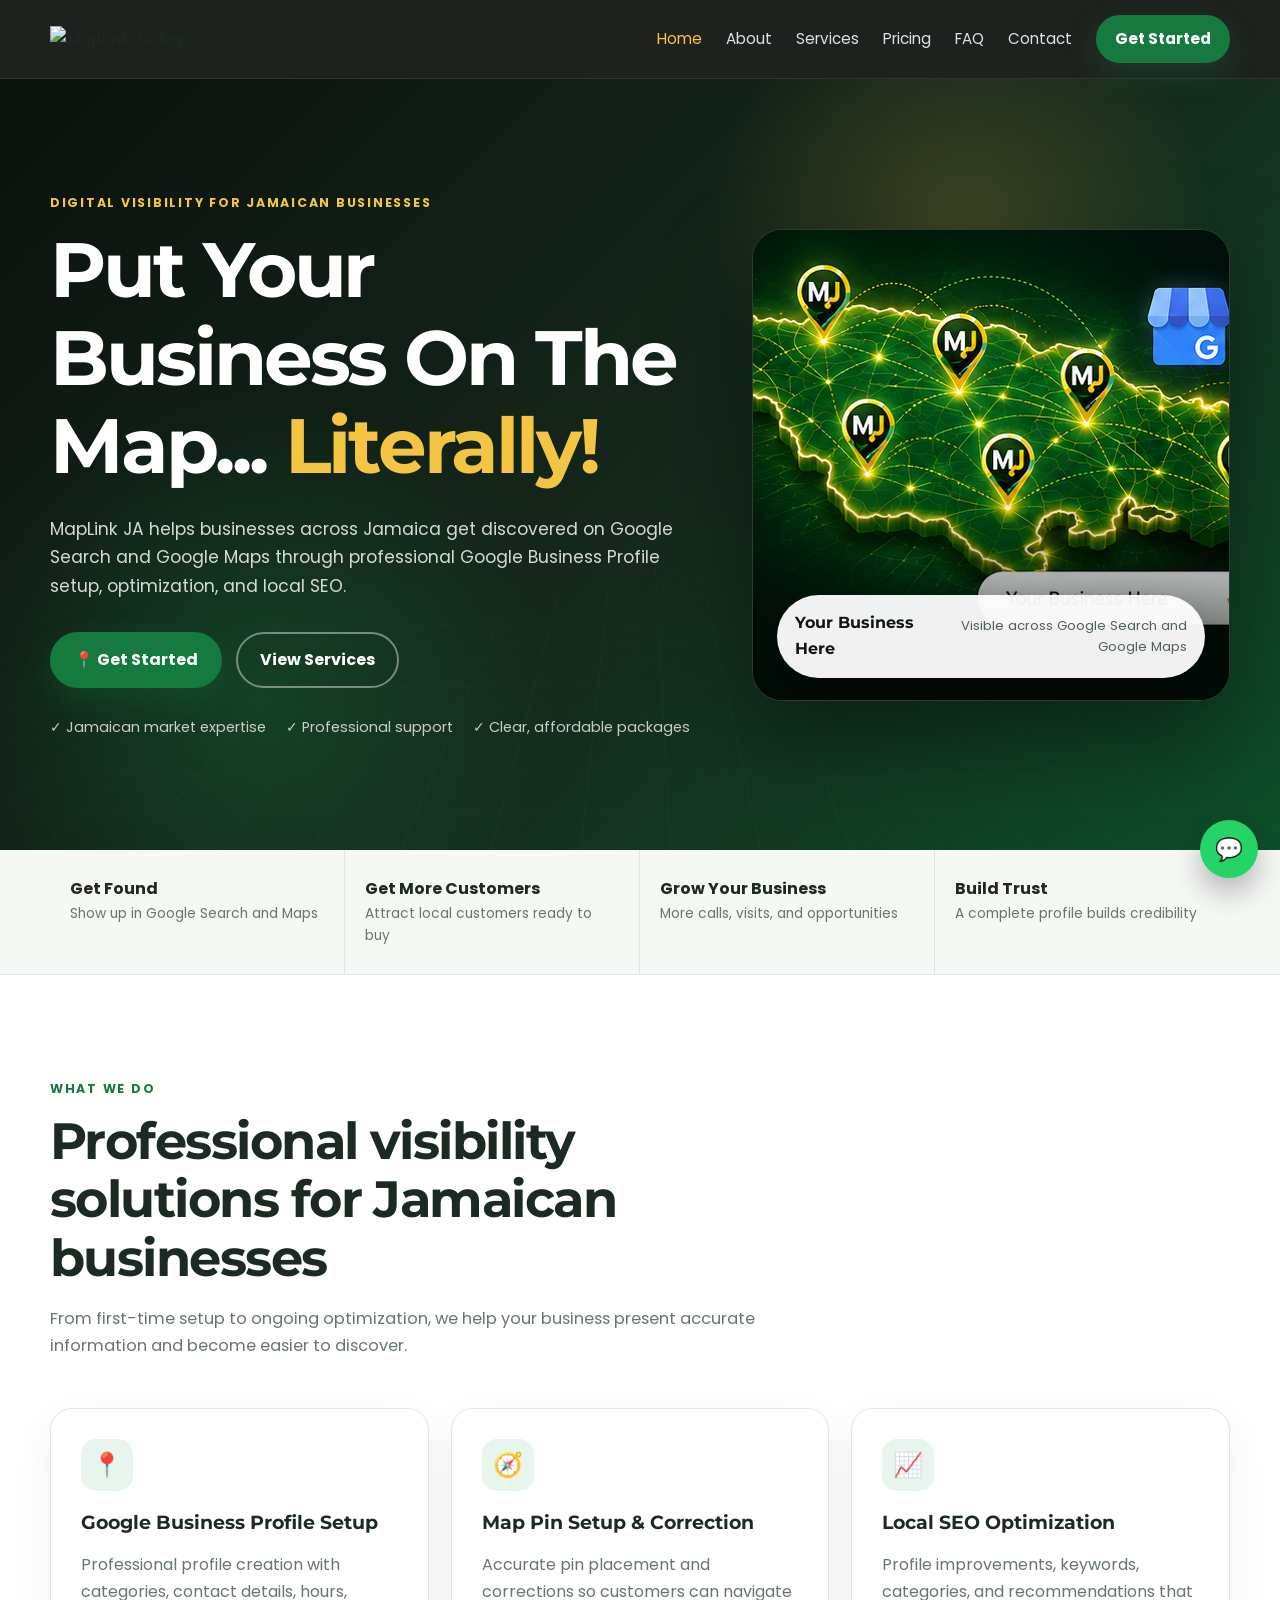
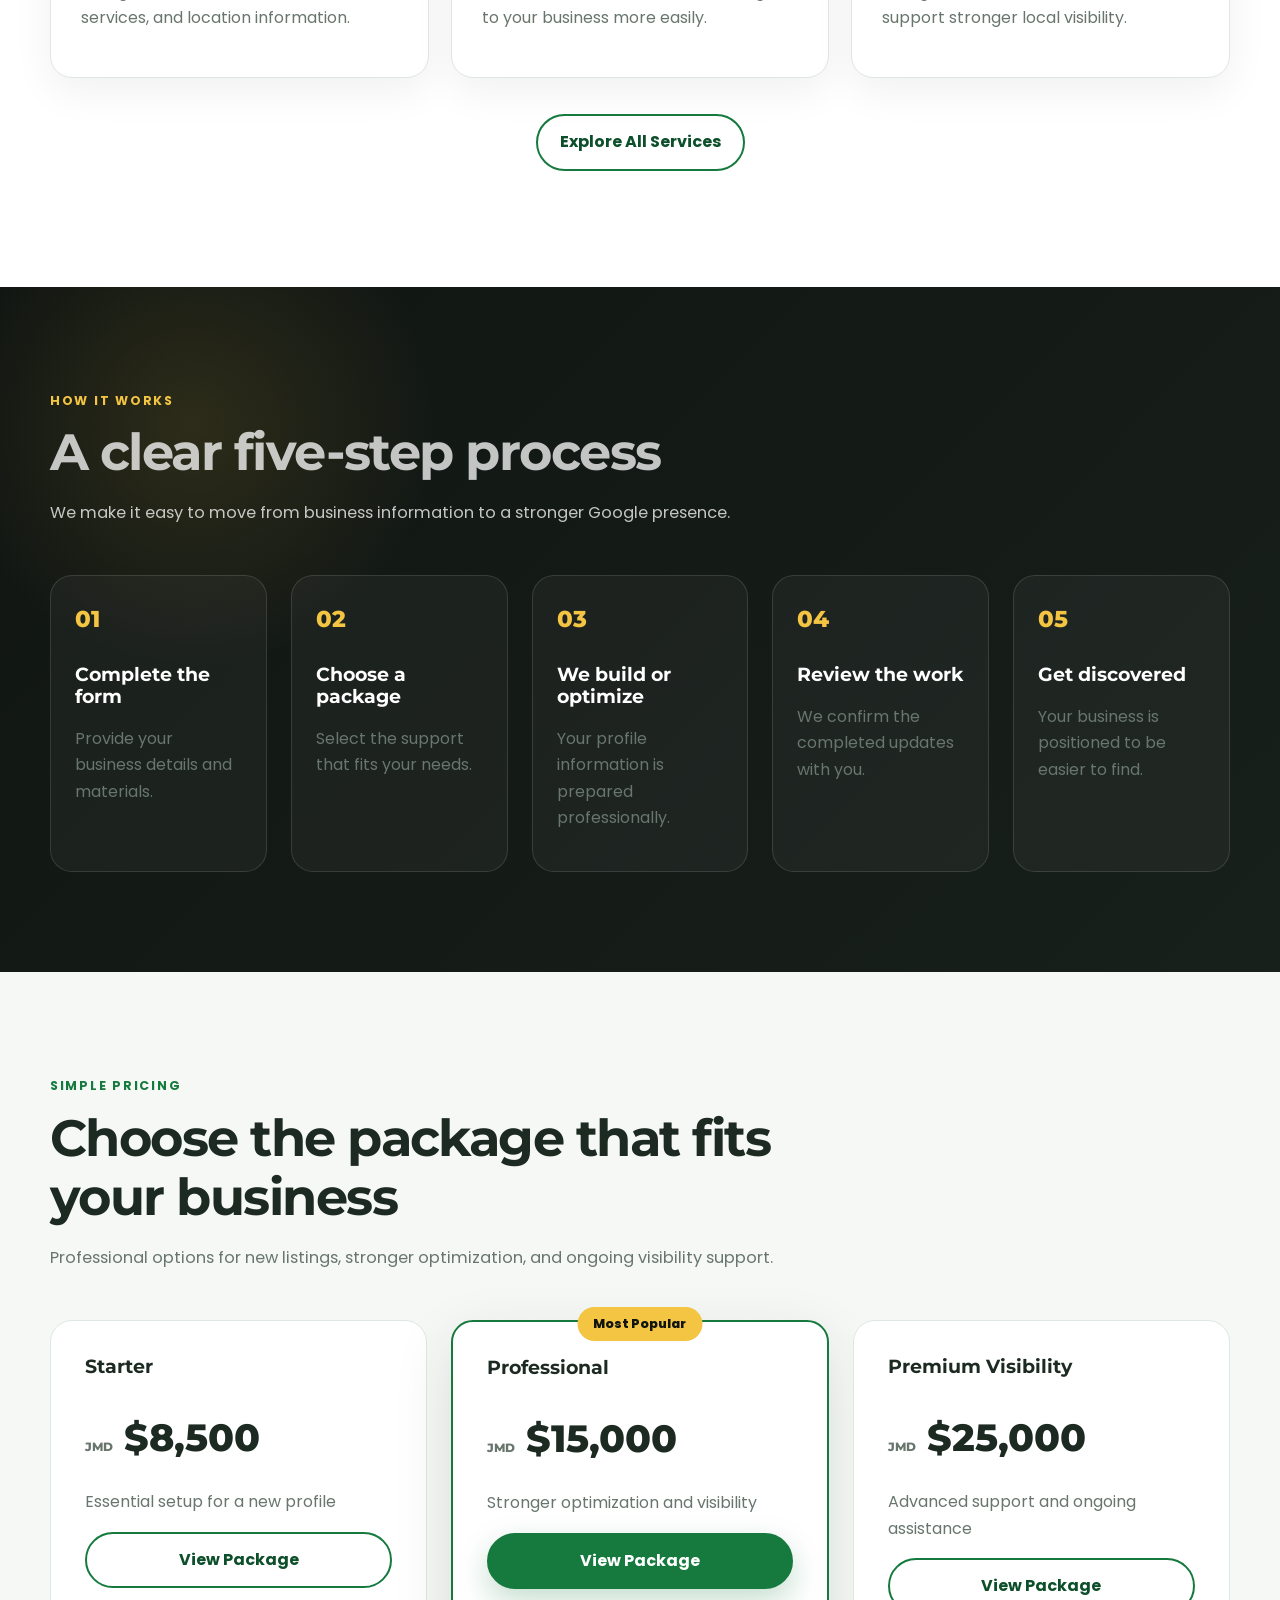
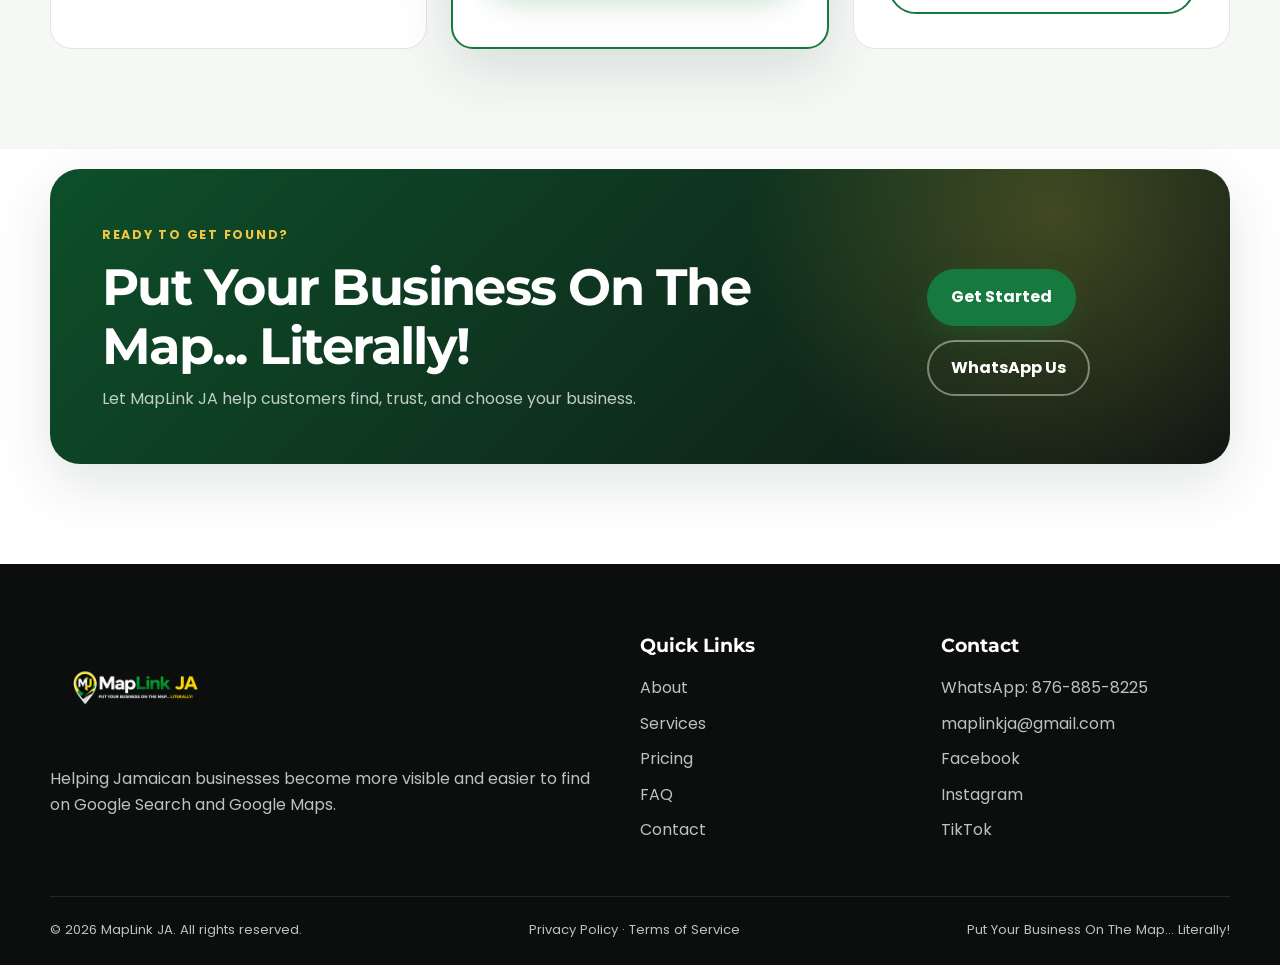
==== commit 00df643e: "Update index.html" ====
--- a/index.html
+++ b/index.html
@@ -22,4 +22,4 @@
 <section class="section pricing-section"><div class="container"><div class="section-heading reveal"><span class="eyebrow">Simple pricing</span><h2>Choose the package that fits your business</h2><p>Professional options for new listings, stronger optimization, and ongoing visibility support.</p></div><div class="pricing-grid"><article class="price-card reveal"><h3>Starter</h3><p class="price"><span>JMD</span> $8,500</p><p class="price-note">Essential setup for a new profile</p><a class="btn btn-outline-dark" href="pricing.html">View Package</a></article><article class="price-card featured reveal"><span class="popular">Most Popular</span><h3>Professional</h3><p class="price"><span>JMD</span> $15,000</p><p class="price-note">Stronger optimization and visibility</p><a class="btn" href="pricing.html">View Package</a></article><article class="price-card reveal"><h3>Premium Visibility</h3><p class="price"><span>JMD</span> $25,000</p><p class="price-note">Advanced support and ongoing assistance</p><a class="btn btn-outline-dark" href="pricing.html">View Package</a></article></div></div></section>
 <section class="cta-section"><div class="container cta-card reveal"><div><span class="eyebrow">Ready to get found?</span><h2>Put Your Business On The Map... Literally!</h2><p>Let MapLink JA help customers find, trust, and choose your business.</p></div><div class="cta-actions"><a class="btn" href="contact.html">Get Started</a><a class="btn btn-outline" href="https://wa.me/18768858225" target="_blank" rel="noopener">WhatsApp Us</a></div></div></section></main>
 <a class="whatsapp-float" href="https://wa.me/18768858225?text=Hello%20MapLink%20JA%2C%20I%20would%20like%20help%20putting%20my%20business%20on%20the%20map." target="_blank" rel="noopener" aria-label="Contact MapLink JA on WhatsApp"><span>💬</span></a>
-<footer class="site-footer"><div class="container footer-grid"><div><img src="images/maplink-ja-logo.png" alt="MapLink JA" class="footer-logo"><p>Helping Jamaican businesses become more visible and easier to find on Google Search and Google Maps.</p></div><div><h3>Quick Links</h3><a href="about.html">About</a><a href="services.html">Services</a><a href="pricing.html">Pricing</a><a href="faq.html">FAQ</a><a href="contact.html">Contact</a></div><div><h3>Contact</h3><a href="https://wa.me/18768858225" target="_blank" rel="noopener">WhatsApp: 876-885-8225</a><a href="mailto:maplinkja@gmail.com">maplinkja@gmail.com</a><a href="https://www.facebook.com/share/19GiQzsgYb/" target="_blank" rel="noopener">Facebook</a><a href="https://www.instagram.com/maplinkja" target="_blank" rel="noopener">Instagram</a><a href="https://www.tiktok.com/@_maplinkja" target="_blank" rel="noopener">TikTok</a></div></div><div class="container footer-bottom"><span>© <span id="current-year"></span> MapLink JA. All rights reserved.</span><span><a href="privacy.html">Privacy Policy</a> · <a href="terms.html">Terms of Service</a></span><span>Put Your Business On The Map... Literally!</span></div></footer></body></html>+<footer class="site-footer"><div class="container footer-grid"><div><img src="images/maplink-ja-logo-horizontal.png" alt="MapLink JA" class="footer-logo"><p>Helping Jamaican businesses become more visible and easier to find on Google Search and Google Maps.</p></div><div><h3>Quick Links</h3><a href="about.html">About</a><a href="services.html">Services</a><a href="pricing.html">Pricing</a><a href="faq.html">FAQ</a><a href="contact.html">Contact</a></div><div><h3>Contact</h3><a href="https://wa.me/18768858225" target="_blank" rel="noopener">WhatsApp: 876-885-8225</a><a href="mailto:maplinkja@gmail.com">maplinkja@gmail.com</a><a href="https://www.facebook.com/share/19GiQzsgYb/" target="_blank" rel="noopener">Facebook</a><a href="https://www.instagram.com/maplinkja" target="_blank" rel="noopener">Instagram</a><a href="https://www.tiktok.com/@_maplinkja" target="_blank" rel="noopener">TikTok</a></div></div><div class="container footer-bottom"><span>© <span id="current-year"></span> MapLink JA. All rights reserved.</span><span><a href="privacy.html">Privacy Policy</a> · <a href="terms.html">Terms of Service</a></span><span>Put Your Business On The Map... Literally!</span></div></footer></body></html>
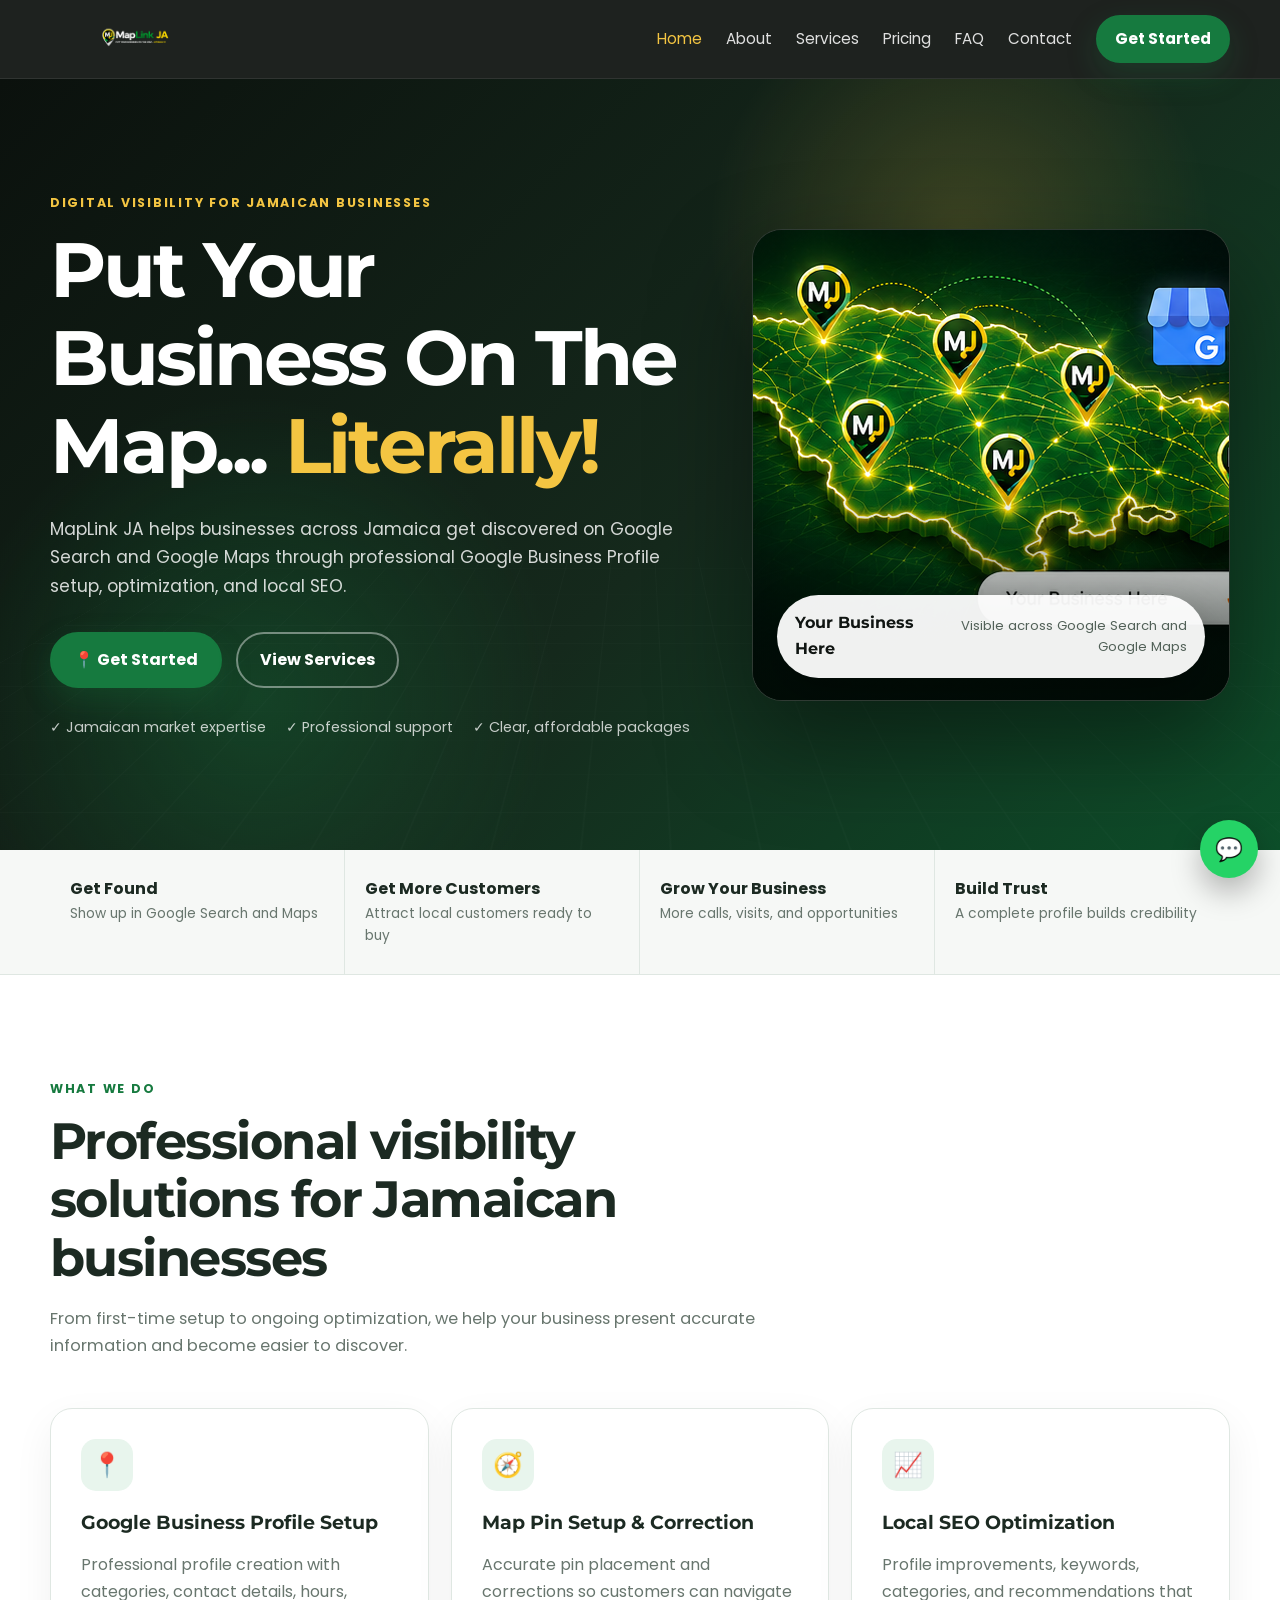
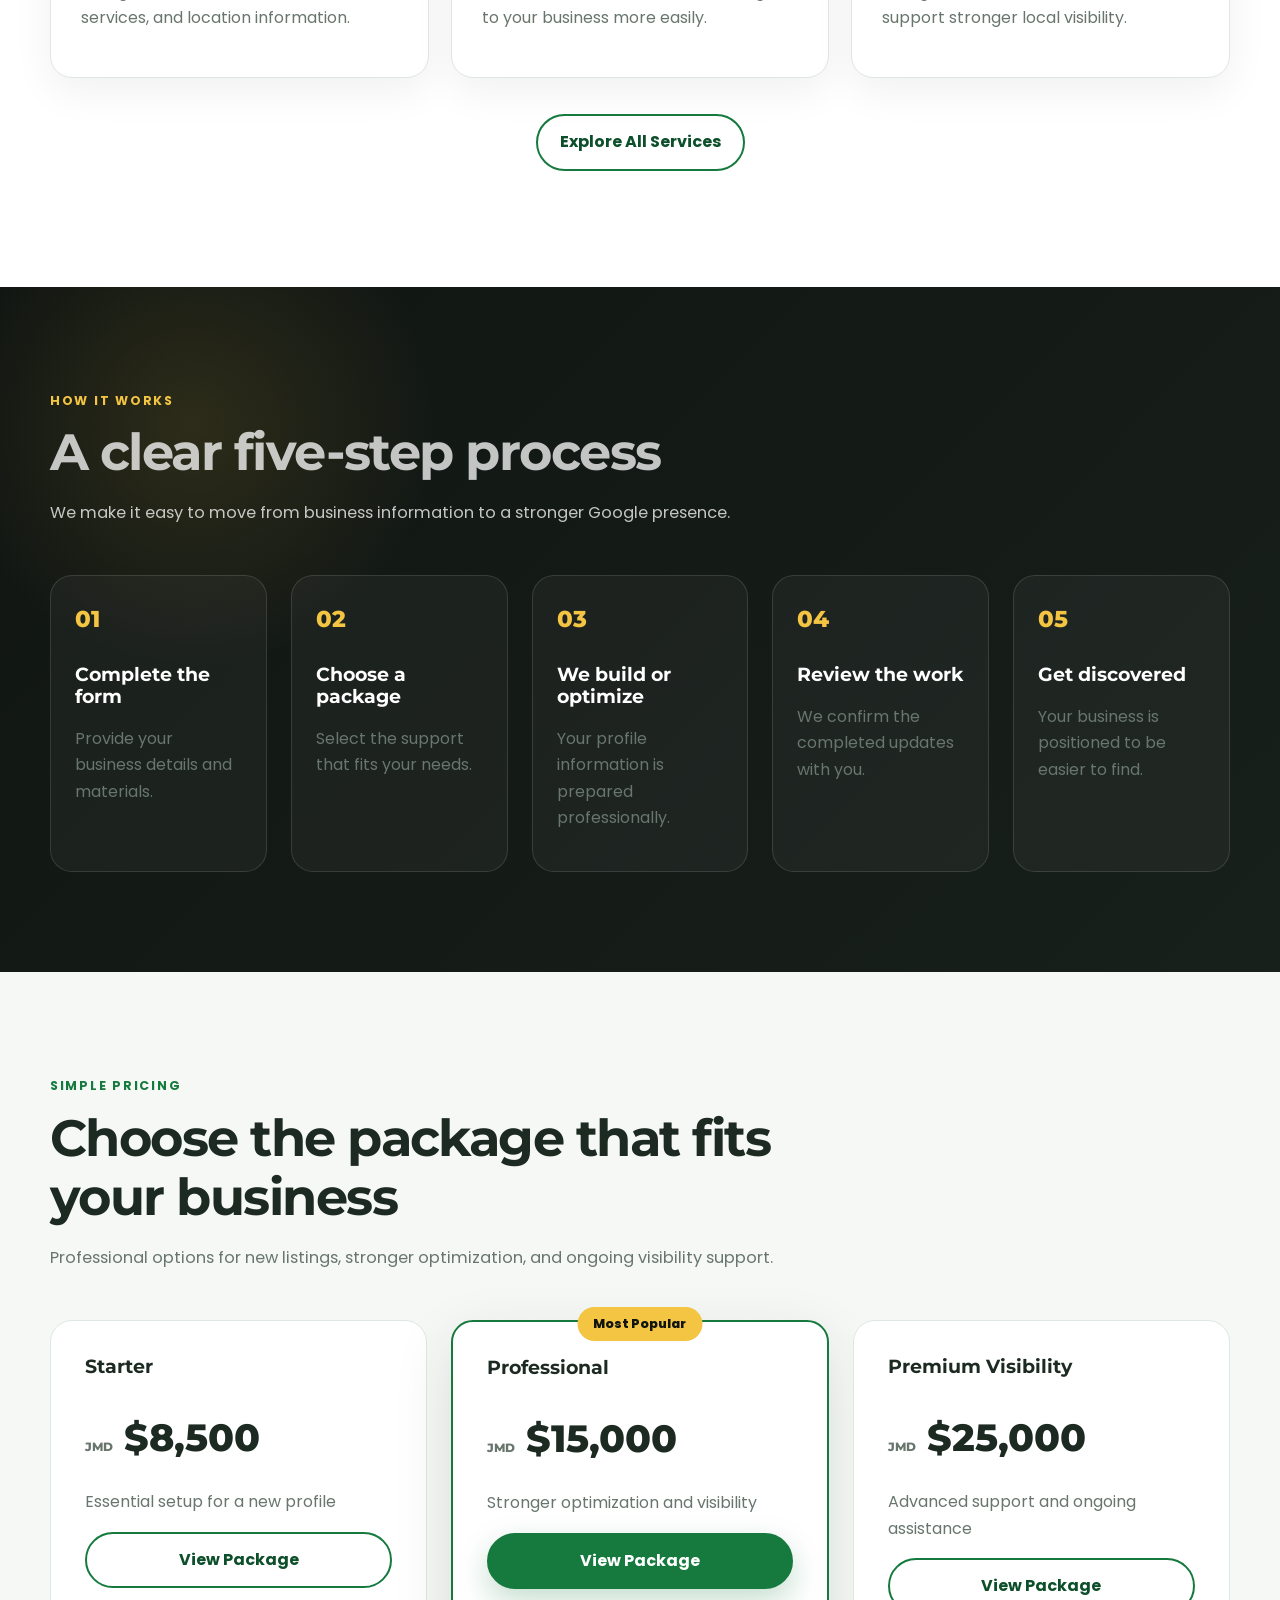
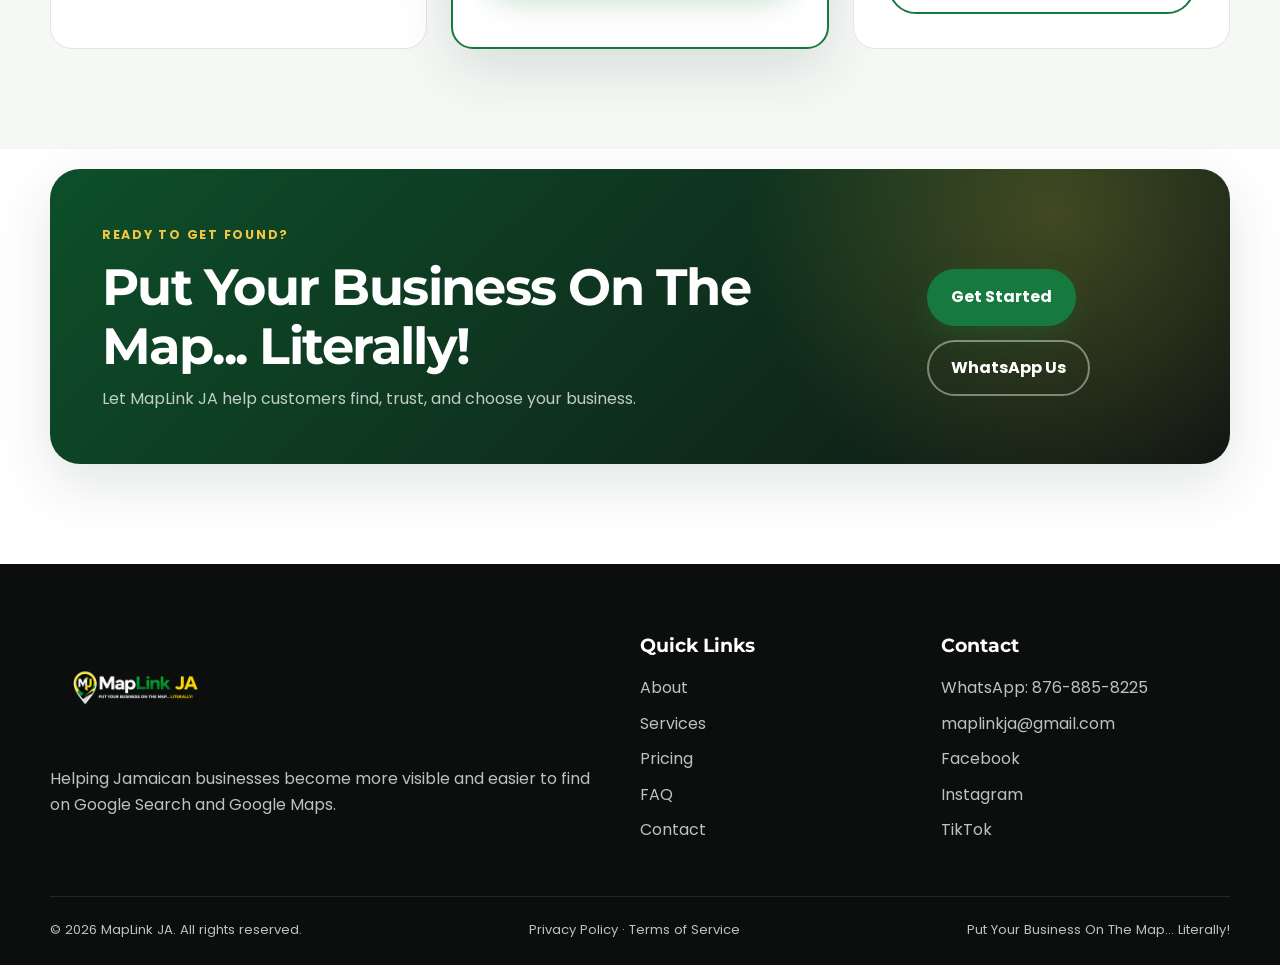
==== commit 1fd3fb4f: "Update index.html" ====
--- a/index.html
+++ b/index.html
@@ -3,13 +3,13 @@
 <head>
 <meta charset="UTF-8"><meta name="viewport" content="width=device-width, initial-scale=1.0">
 <meta name="description" content="MapLink JA helps Jamaican businesses get found on Google Maps and Google Search through Google Business Profile setup, optimization, and local SEO."><meta name="author" content="MapLink JA">
-<meta property="og:title" content="MapLink JA | Put Your Business On The Map"><meta property="og:description" content="MapLink JA helps Jamaican businesses get found on Google Maps and Google Search through Google Business Profile setup, optimization, and local SEO."><meta property="og:type" content="website"><meta property="og:url" content="https://maplinkjamaica.com"><meta property="og:image" content="images/maplink-ja-logo.png">
+<meta property="og:title" content="MapLink JA | Put Your Business On The Map"><meta property="og:description" content="MapLink JA helps Jamaican businesses get found on Google Maps and Google Search through Google Business Profile setup, optimization, and local SEO."><meta property="og:type" content="website"><meta property="og:url" content="https://maplinkjamaica.com"><meta property="og:image" content="images/maplink-ja-logo-horizontal.png">
 <title>MapLink JA | Put Your Business On The Map</title>
 <link rel="preconnect" href="https://fonts.googleapis.com"><link rel="preconnect" href="https://fonts.gstatic.com" crossorigin>
 <link href="https://fonts.googleapis.com/css2?family=Montserrat:wght@600;700;800&family=Poppins:wght@400;500;600&display=swap" rel="stylesheet">
 <link rel="stylesheet" href="css/style.css"><script defer src="js/main.js"></script>
 </head><body><a class="skip-link" href="#main-content">Skip to content</a>
-<header class="site-header" id="top"><div class="container nav-wrap"><a class="brand" href="index.html" aria-label="MapLink JA home"><img src="images/maplink-ja-logo.png" alt="MapLink JA logo"></a><button class="menu-toggle" aria-label="Open navigation" aria-expanded="false" aria-controls="site-nav"><span></span><span></span><span></span></button><nav id="site-nav" class="site-nav" aria-label="Primary navigation"><a href="index.html" aria-current="page" class="active">Home</a>
+<header class="site-header" id="top"><div class="container nav-wrap"><a class="brand" href="index.html" aria-label="MapLink JA home"><img src="images/maplink-ja-logo-horizontal.png" alt="MapLink JA logo"></a><button class="menu-toggle" aria-label="Open navigation" aria-expanded="false" aria-controls="site-nav"><span></span><span></span><span></span></button><nav id="site-nav" class="site-nav" aria-label="Primary navigation"><a href="index.html" aria-current="page" class="active">Home</a>
 <a href="about.html">About</a>
 <a href="services.html">Services</a>
 <a href="pricing.html">Pricing</a>
--- a/css/style.css
+++ b/css/style.css
@@ -105,6 +105,19 @@
 .site-nav a:hover {
   opacity: 1;
   color: var(--gold);
+}
+
+.logo img {
+  height: 60px;
+  width: auto;
+  max-width: 260px;
+}
+
+@media (max-width: 768px) {
+  .logo img {
+    height:50px;
+    max-width: 220px;
+  }
 }
 
 .menu-toggle {
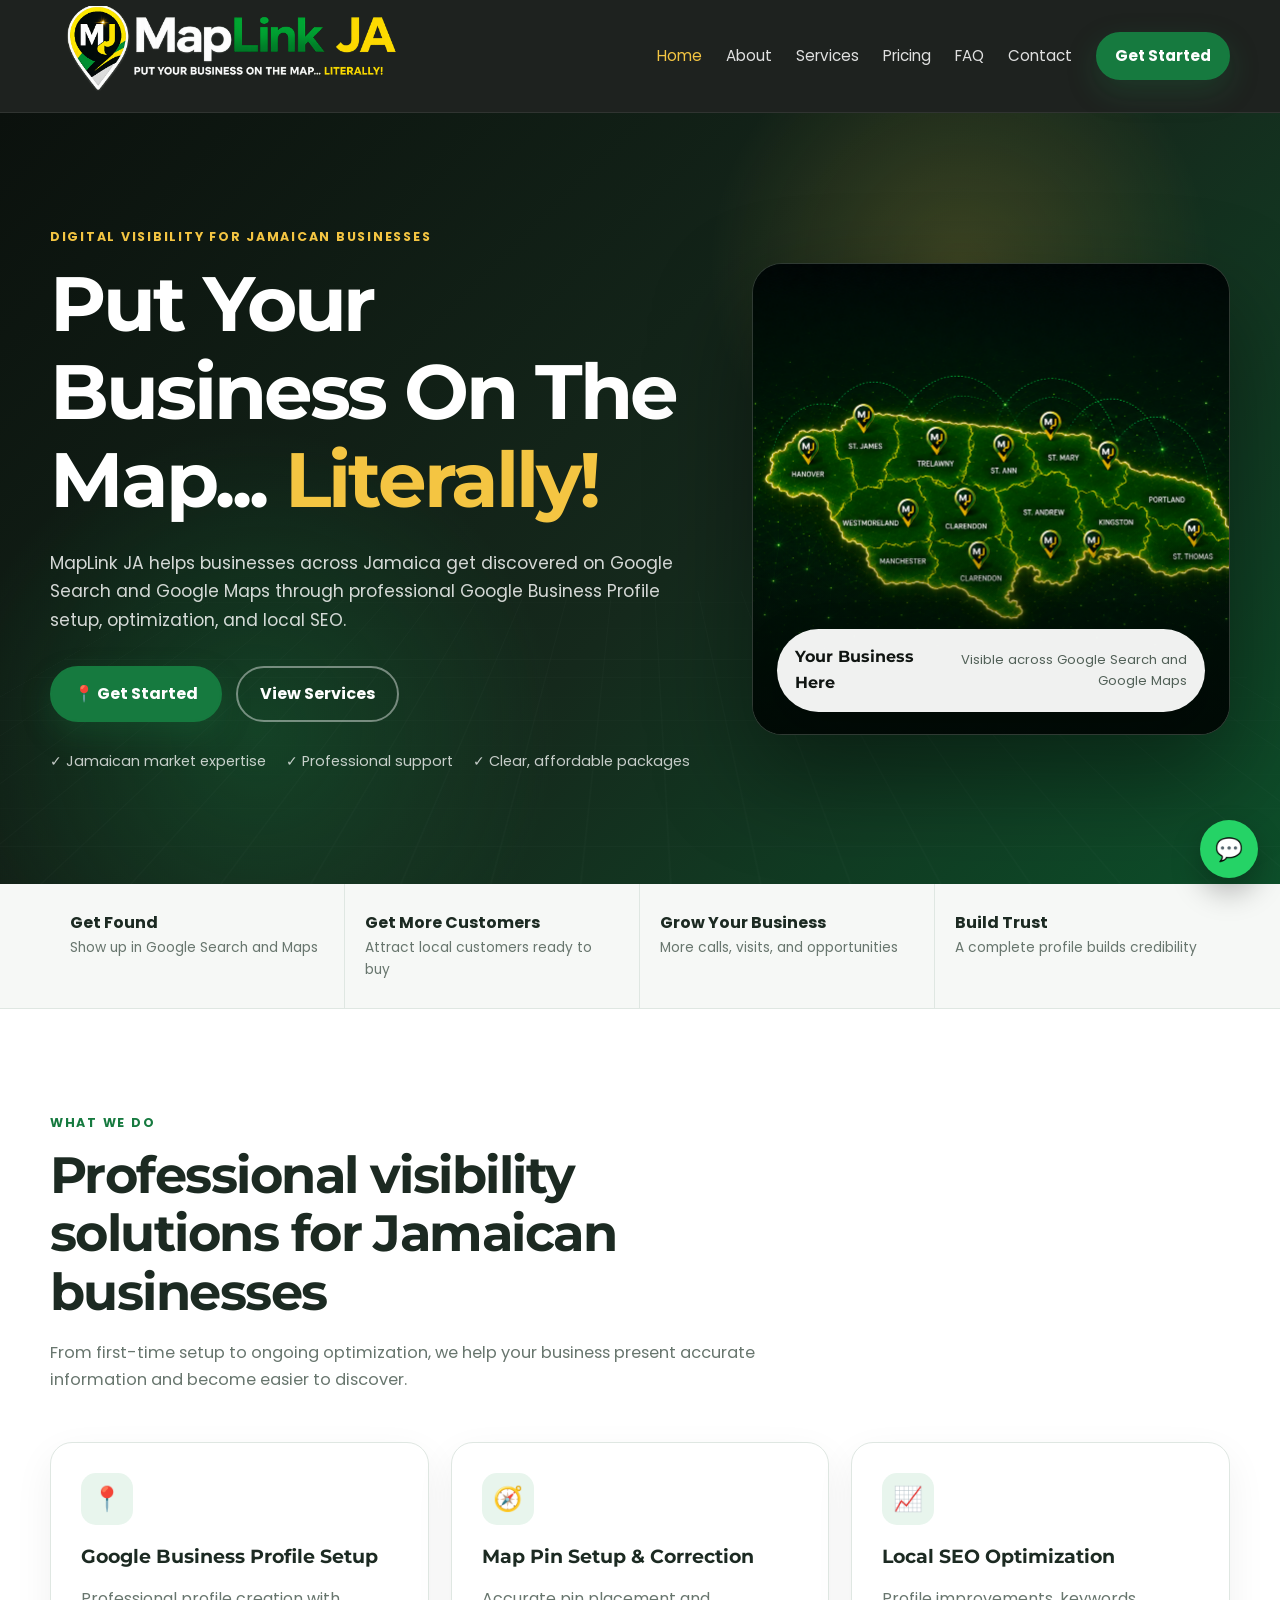
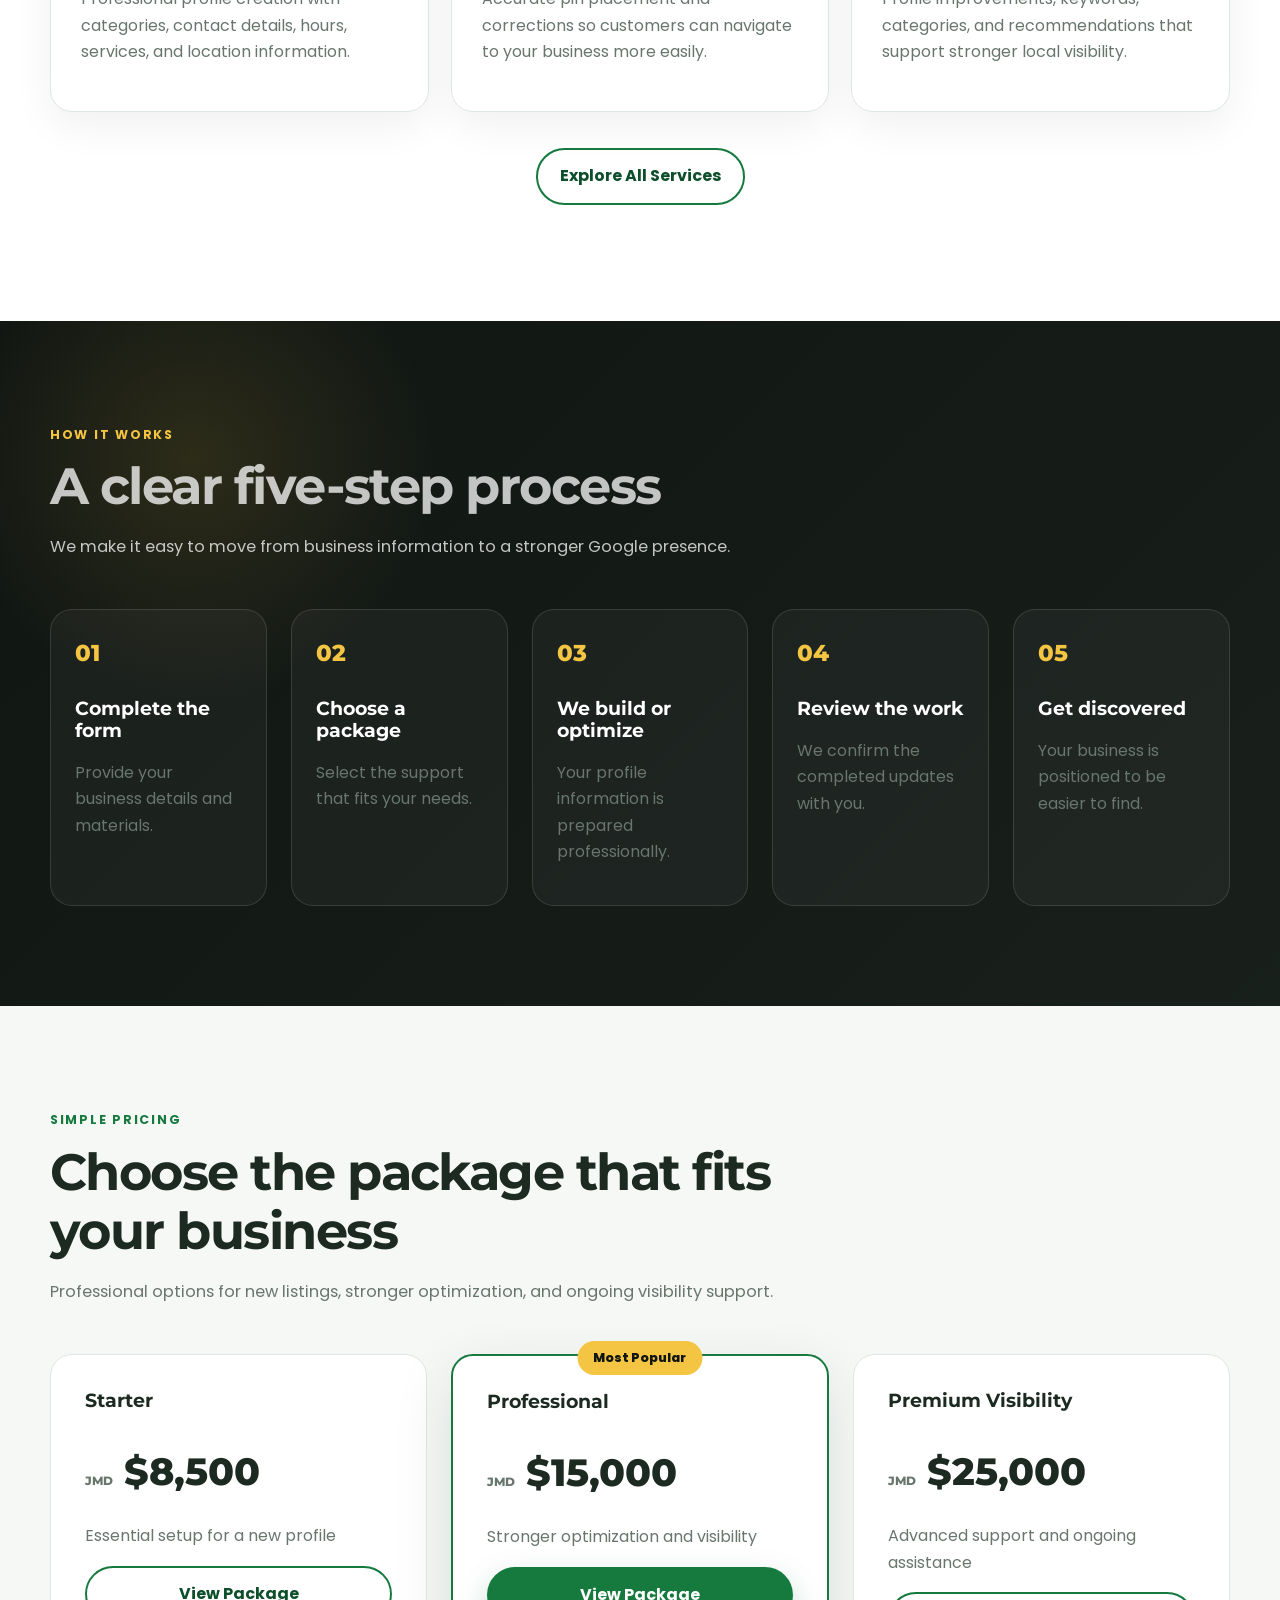
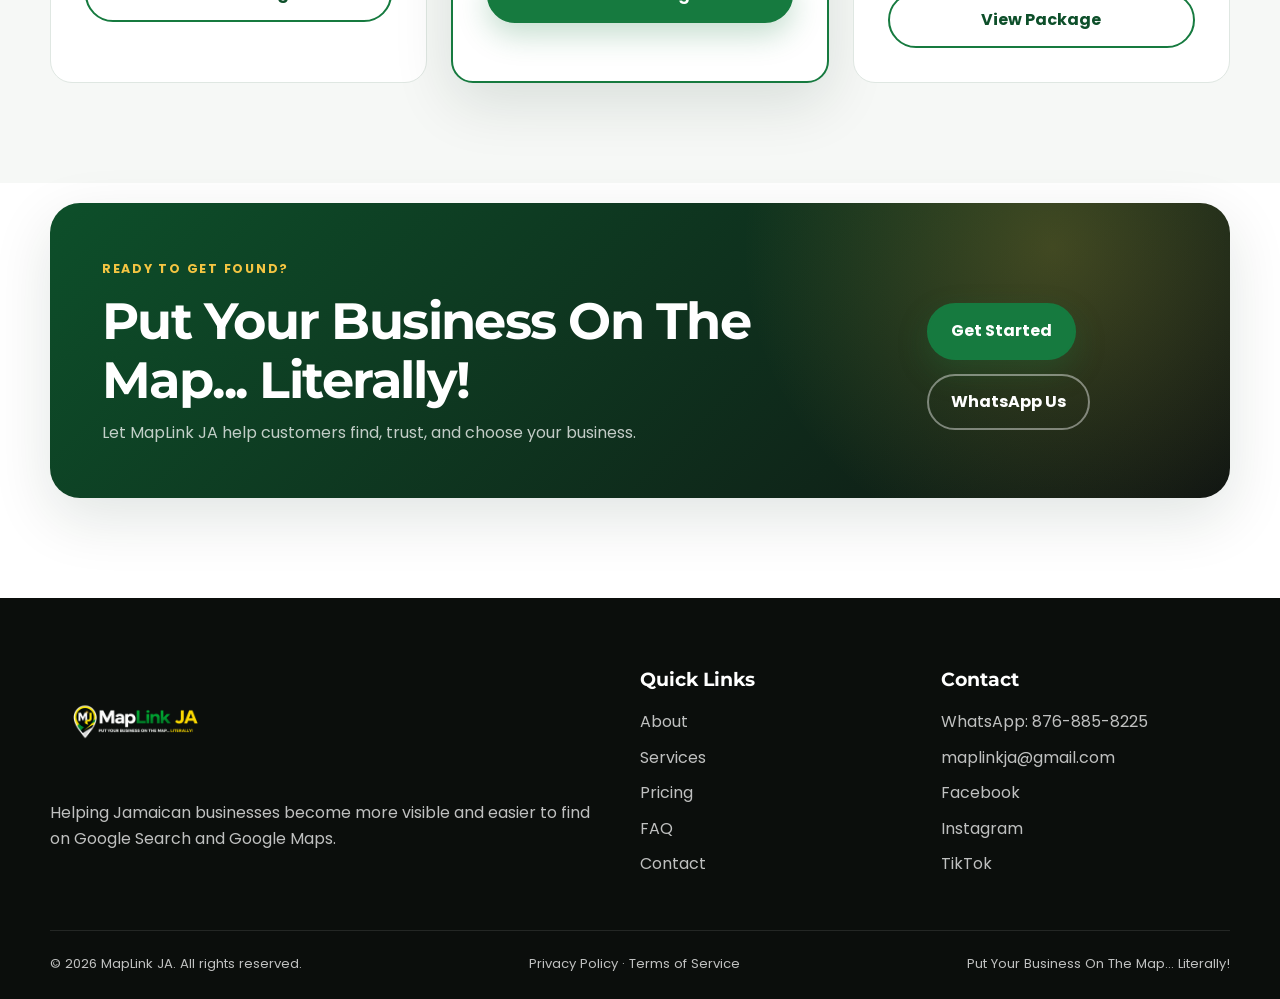
==== commit 99b7e5fb: "Add favicon to MapLink JA homepage" ====
--- a/index.html
+++ b/index.html
@@ -5,6 +5,7 @@
 <meta name="description" content="MapLink JA helps Jamaican businesses get found on Google Maps and Google Search through Google Business Profile setup, optimization, and local SEO."><meta name="author" content="MapLink JA">
 <meta property="og:title" content="MapLink JA | Put Your Business On The Map"><meta property="og:description" content="MapLink JA helps Jamaican businesses get found on Google Maps and Google Search through Google Business Profile setup, optimization, and local SEO."><meta property="og:type" content="website"><meta property="og:url" content="https://maplinkjamaica.com"><meta property="og:image" content="images/maplink-ja-logo-horizontal.png">
 <title>MapLink JA | Put Your Business On The Map</title>
+<link rel="icon" type="image/png" href="images/Maplink-ja-favicon.png">
 <link rel="preconnect" href="https://fonts.googleapis.com"><link rel="preconnect" href="https://fonts.gstatic.com" crossorigin>
 <link href="https://fonts.googleapis.com/css2?family=Montserrat:wght@600;700;800&family=Poppins:wght@400;500;600&display=swap" rel="stylesheet">
 <link rel="stylesheet" href="css/style.css"><script defer src="js/main.js"></script>
--- a/css/style.css
+++ b/css/style.css
@@ -77,17 +77,35 @@
 }
 
 .nav-wrap {
-  min-height: 78px;
+  min-height: 112px;
   display: flex;
   align-items: center;
   justify-content: space-between;
   gap: 24px;
 }
 
+/* Official horizontal logo.
+   The source PNG contains generous transparent space, so the brand link acts
+   as a clean viewing window while the image is enlarged inside it. */
+.brand {
+  position: relative;
+  display: block;
+  flex: 0 0 360px;
+  width: 360px;
+  height: 100px;
+  overflow: hidden;
+}
+
 .brand img {
-  width: 170px;
-  max-height: 60px;
+  position: absolute;
+  top: 50%;
+  left: 50%;
+  width: 450px;
+  height: auto;
+  max-width: none;
+  max-height: none;
   object-fit: contain;
+  transform: translate(-50%, -50%);
 }
 
 .site-nav {
@@ -105,19 +123,6 @@
 .site-nav a:hover {
   opacity: 1;
   color: var(--gold);
-}
-
-.logo img {
-  height: 60px;
-  width: auto;
-  max-width: 260px;
-}
-
-@media (max-width: 768px) {
-  .logo img {
-    height:50px;
-    max-width: 220px;
-  }
 }
 
 .menu-toggle {
@@ -821,7 +826,7 @@
   .site-nav {
     display: none;
     position: absolute;
-    top: 78px;
+    top: 100%;
     left: 0;
     right: 0;
     padding: 22px 16px 28px;
@@ -873,9 +878,36 @@
   }
 }
 
+@media (min-width: 641px) and (max-width: 960px) {
+  .nav-wrap {
+    min-height: 104px;
+  }
+
+  .brand {
+    flex-basis: 300px;
+    width: 300px;
+    height: 90px;
+  }
+
+  .brand img {
+    width: 390px;
+  }
+}
+
 @media (max-width: 640px) {
+  .nav-wrap {
+    min-height: 96px;
+    gap: 14px;
+  }
+
+  .brand {
+    flex-basis: 250px;
+    width: 250px;
+    height: 84px;
+  }
+
   .brand img {
-    width: 145px;
+    width: 330px;
   }
 
   .hero-content {
